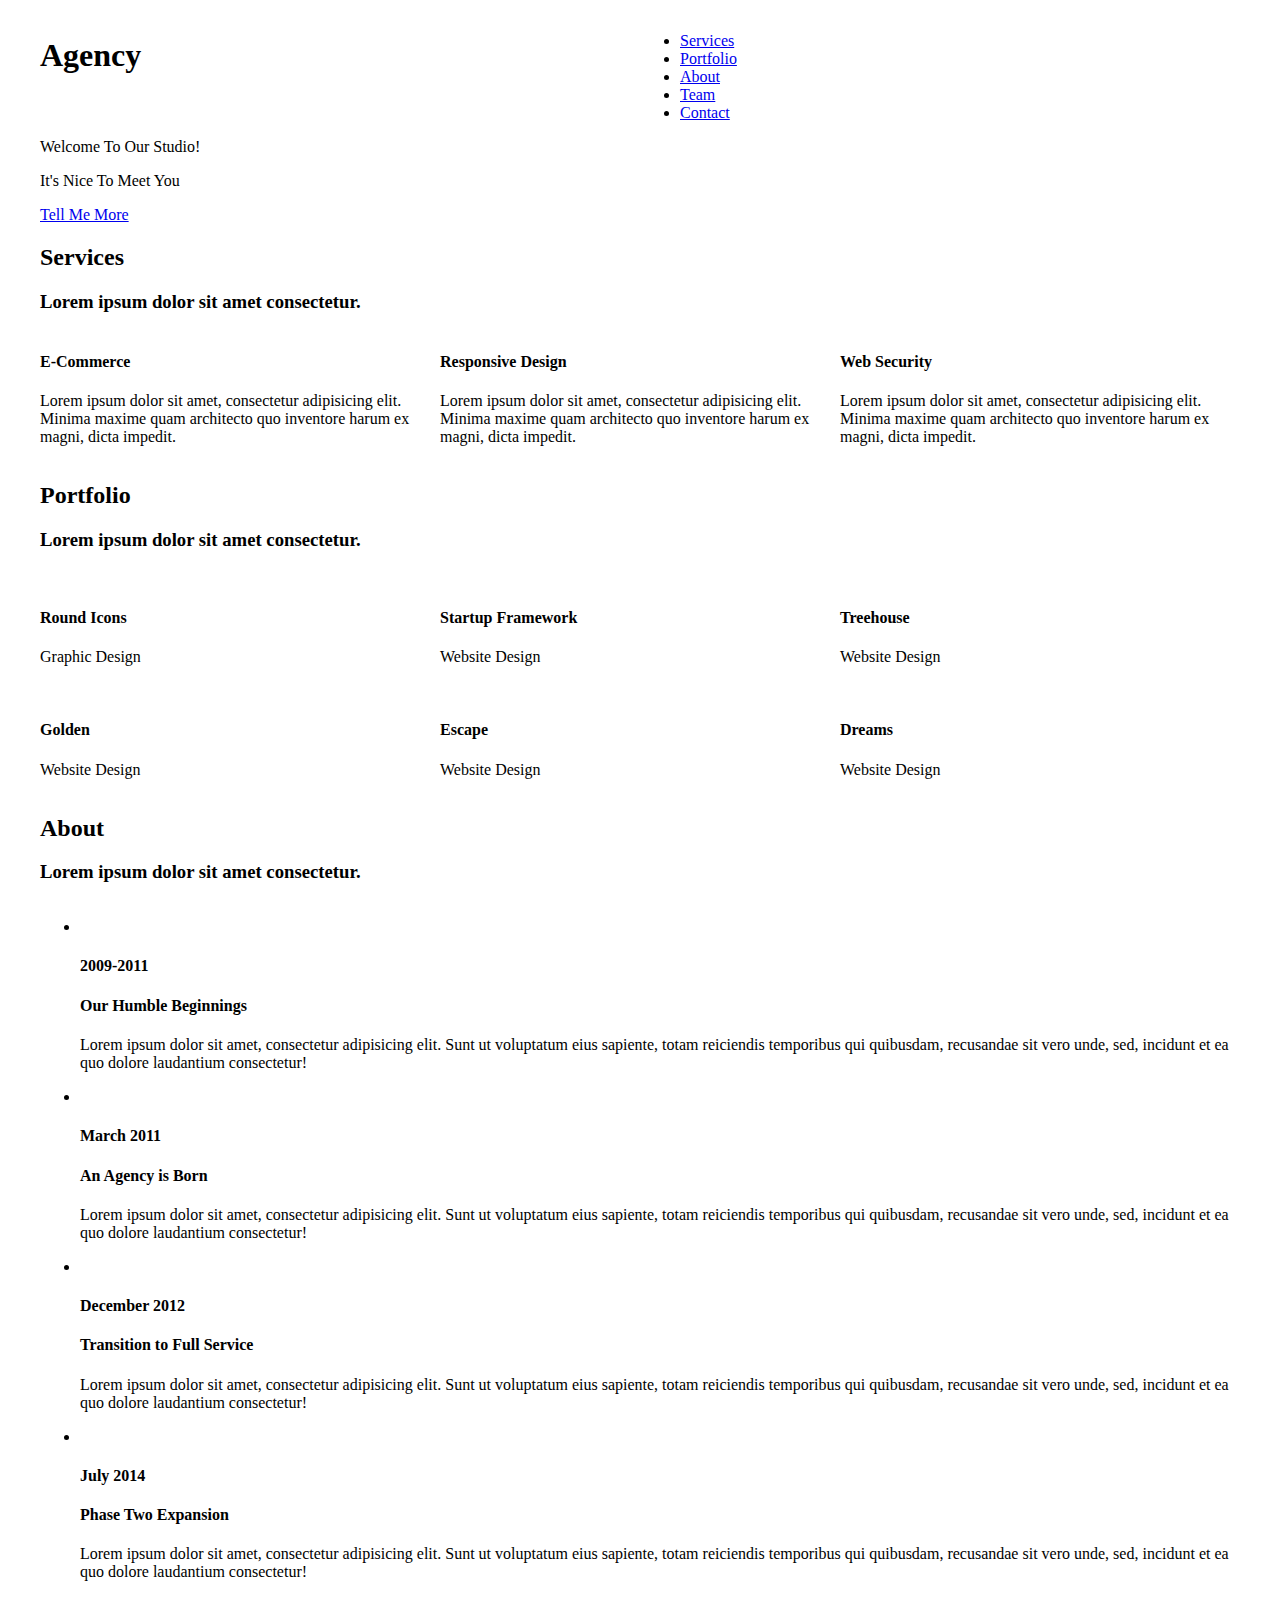
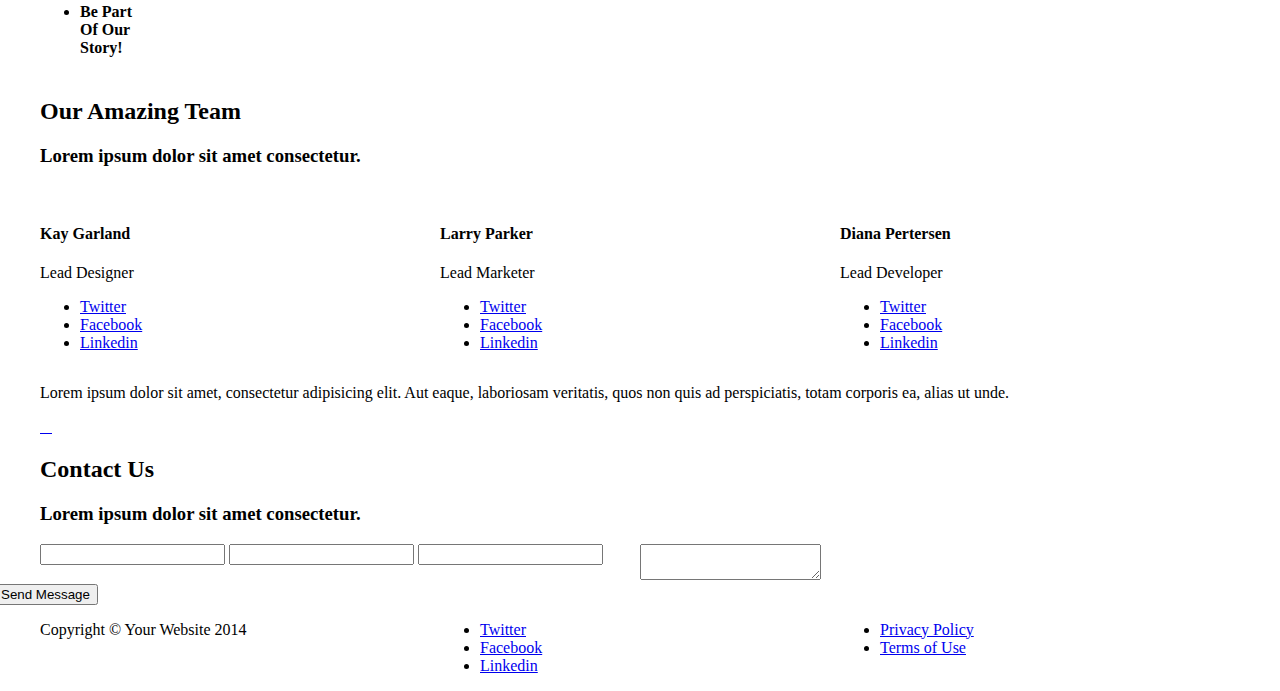
==== agency/index.html @ eae7dff6 "aff class row" ====
<!DOCTYPE html>
<html lang="en">

<head>
    <meta charset="UTF-8">
    <title>Document</title>
    <link href="style.css" rel="stylesheet" type="text/css">
</head>

<body id="page-top">
    <!-- Navigation -->
    <nav class="navbar">
       <div class="container">
           <div class="row">
               <div class="col-sm-6">
                     <h1>Agency</h1>
                </div>
                <div class="col-sm-6">
                    <ul>
                        <li>
                            <a href="#">Services</a>
                        </li>
                        <li>
                            <a href="#">Portfolio</a>
                        </li>
                        <li>
                            <a href="#">About</a>
                        </li>
                        <li>
                            <a href="#">Team</a>
                        </li>
                        <li>
                            <a href="#">Contact</a>
                        </li>
                    </ul>
                </div>
           </div>
       </div>
    </nav>

    <!-- Header -->
        <div class="container">
             <div class="row">
                 <div class="intro-text">
                     <header>
                        <p>Welcome To Our Studio!</p>
                        <p>It's Nice To Meet You</p>
                        <a href="#">Tell Me More</a>
                    </header>
                    </div>
             </div>
        </div>
    <!-- Services Section -->
    <section id="services">
        <div class="container">
            <div class="row">
                <div class="col-sm-12">
              
                   <h2>Services</h2>
                    <h3>Lorem ipsum dolor sit amet consectetur.</h3>
               </div>
            </div>
                   
        <div class="row">
            <div class="col-sm-4">
                <h4>E-Commerce</h4>
                <p>Lorem ipsum dolor sit amet, consectetur adipisicing elit. Minima maxime quam architecto quo inventore harum ex magni, dicta impedit.</p>
            </div>

            <div class="col-sm-4">
                <h4>Responsive Design</h4>
                <p>Lorem ipsum dolor sit amet, consectetur adipisicing elit. Minima maxime quam architecto quo inventore harum ex magni, dicta impedit.</p>
            </div>

             <div class="col-sm-4">
                <h4>Web Security</h4>
                <p>Lorem ipsum dolor sit amet, consectetur adipisicing elit. Minima maxime quam architecto quo inventore harum ex magni, dicta impedit.</p>
            </div>
        </div>
        </div>
    </section>

    <!-- Portfolio Grid Section -->
    <section id="portfolio">
       <div class="container">
             <div class="row">
                <div class="col-sm-12">
                    <h2>Portfolio</h2>
                    <h3>Lorem ipsum dolor sit amet consectetur.</h3>
                </div>
            </div>
       <div class="row">
             <div class="col-sm-4">
                <a href="#">
                    <img src="img/portfolio/roundicons.png" alt="" class="img-responsive">
                </a>
                 <h4>Round Icons</h4>
                <p>Graphic Design</p>
             </div>
            <div class="col-sm-4">
                <a href="#">
                    <img src="img/portfolio/startup-framework.png" alt="" class="img-responsive">
                </a>
                    <h4>Startup Framework</h4>
                    <p>Website Design</p>
            </div> 
            <div class="col-sm-4">       
                    <a href="#">
                        <img src="img/portfolio/treehouse.png" alt="" class="img-responsive">
                    </a>
                    <h4>Treehouse</h4>
                    <p>Website Design</p>
            </div>
           </div>
            <div class="row">
                <div class="col-sm-4">
                    <a href="#">
                        <img src="img/portfolio/golden.png" alt="" class="img-responsive">
                    </a>
                    <h4>Golden</h4>
                    <p>Website Design</p>
                 </div>  
                <div class="col-sm-4">
                    <a href="#">
                        <img src="img/portfolio/escape.png" alt="" class="img-responsive">
                    </a>
                     <h4>Escape</h4>
                    <p>Website Design</p>
                </div>
                <div class="col-sm-4">    
                    <a href="#">
                        <img src="img/portfolio/dreams.png" alt="" class="img-responsive">
                    </a>
                    <h4>Dreams</h4>
                    <p>Website Design</p>
                </div>
            </div>
        </div>
        </div>
    </section>

    <!-- About Section -->
    <section id="about">
        <div class="container">
           <div class="row">
                 <div class="col-sm-12">
                   <h2>About</h2>
                    <h3>Lorem ipsum dolor sit amet consectetur.</h3>
                </div>
            </div>
                   <div class="row">
                       <div class="col-sm-12">
                                        <ul>
                        <li>
                            <img src="img/about/1.jpg" alt="" class="img-responsive">
                            <h4>2009-2011</h4>
                            <h4>Our Humble Beginnings</h4>
                            <p>Lorem ipsum dolor sit amet, consectetur adipisicing elit. Sunt ut voluptatum eius sapiente, totam reiciendis temporibus qui quibusdam, recusandae sit vero unde, sed, incidunt et ea quo dolore laudantium consectetur!</p>
                        </li>
                        <li>
                            <img src="img/about/2.jpg" alt="" class="img-responsive">
                            <h4>March 2011</h4>
                            <h4>An Agency is Born</h4>
                            <p>Lorem ipsum dolor sit amet, consectetur adipisicing elit. Sunt ut voluptatum eius sapiente, totam reiciendis temporibus qui quibusdam, recusandae sit vero unde, sed, incidunt et ea quo dolore laudantium consectetur!</p>
                        </li>
                        <li>
                            <img src="img/about/3.jpg" alt="" class="img-responsive">
                            <h4>December 2012</h4>
                            <h4>Transition to Full Service</h4>
                            <p>Lorem ipsum dolor sit amet, consectetur adipisicing elit. Sunt ut voluptatum eius sapiente, totam reiciendis temporibus qui quibusdam, recusandae sit vero unde, sed, incidunt et ea quo dolore laudantium consectetur!</p>
                        </li>
                        <li>
                            <img src="img/about/4.jpg" alt="" class="img-responsive">
                            <h4>July 2014</h4>
                            <h4>Phase Two Expansion</h4>
                            <p>Lorem ipsum dolor sit amet, consectetur adipisicing elit. Sunt ut voluptatum eius sapiente, totam reiciendis temporibus qui quibusdam, recusandae sit vero unde, sed, incidunt et ea quo dolore laudantium consectetur!</p>
                        </li>
                        <li>
                            <h4>Be Part
                            <br>Of Our
                            <br>Story!</h4>
                        </li>
                                       </ul>
                                   </div>
                   </div>
        </div>
    </section>

    <!-- Team Section -->
    <section id="team">
       <div class="container">
            <div class="row">
                  <div  class="col-sm-12">
                    <h2>Our Amazing Team</h2>
                    <h3>Lorem ipsum dolor sit amet consectetur.</h3>
                             </div>
             </div>
            <div class="row">
                <div class="col-sm-4">
                    <img src="img/team/1.jpg" alt="" class="img-responsive">
                    <h4>Kay Garland</h4>
                    <p>Lead Designer</p>
                    <ul>
                        <li>
                            <a href="#">Twitter</a>
                        </li>
                        <li>
                            <a href="#">Facebook</a>
                        </li>
                        <li>
                            <a href="#">Linkedin</a>
                        </li>
                    </ul>
                </div>
                
                       <div class="col-sm-4">     
                     <img src="img/team/2.jpg" alt="" class="img-responsive"> 
                    <h4>Larry Parker</h4>
                    <p>Lead Marketer</p>
                    <ul>
                        <li>
                            <a href="#">Twitter</a>
                        </li>
                        <li>
                            <a href="#">Facebook</a>
                        </li>
                        <li>
                            <a href="#">Linkedin</a>
                        </li>
                    </ul>
                </div>
                
                <div class="col-sm-4">
                    <img src="img/team/3.jpg" alt="" class="img-responsive">
                    <h4>Diana Pertersen</h4>
                    <p>Lead Developer</p>
                    <ul>
                        <li>
                            <a href="#">Twitter</a>
                        </li>
                        <li>
                            <a href="#">Facebook</a>
                        </li>
                        <li>
                            <a href="#">Linkedin</a>
                        </li>
                    </ul>
                </div>
            </div>
            
            <div class="row">
                <div class="col-sm-12">
                    <p>Lorem ipsum dolor sit amet, consectetur adipisicing elit. Aut eaque, laboriosam veritatis, quos non quis ad perspiciatis, totam corporis ea, alias ut unde.</p>
                </div>
            </div>
        </div>
    </section>

    <!-- Clients Aside -->
    
        <aside class="clients">
          <div class="container">
                <div class="row">
                   <div class="col-sm-12">
                    <a href="#">
                        <img src="img/logos/envato.jpg" alt="" class="img-responsive">
                    </a>
                           
                    <a href="#">
                        <img src="img/logos/designmodo.jpg" alt="" class="img-responsive">
                    </a>
                           
                    <a href="#">
                        <img src="img/logos/themeforest.jpg" alt="" class="img-responsive">
                    </a>
                           
                    <a href="#">
                        <img src="img/logos/creative-market.jpg" alt="" class="img-responsive">
                    </a>
                    </div>
               </div>
           </div>
        </aside>
    

    <section id="contact">
        <div class="container">
           <div class="form">
                 <div class="row">
                     <div class="col-sm-12">
                       <h2>Contact Us</h2>
                        <h3>Lorem ipsum dolor sit amet consectetur.</h3>
                        </div>
                </div>
                 </div>
                 <div class="row">
            <form>
                    
                        <div class="col-sm-6">
                            <input type="text">
                            <input type="email">
                            <input type="tel">
                        </div>
                  
            
                     <div class="col-sm-6">
                        <textarea></textarea>
                    </div>
                </div>
                </div>
            </form>
               </div>
                </div>
                   <div class="row">
                       <div class="col-sm-12">
                             <button type="submit">Send Message</button>
                        </div>
                   </div>
                
            </form>
        </div>
    </section>

    <footer>
       <div class="container">
        <div class="row">
                <div class="col-sm-4">
                    <p>Copyright &copy; Your Website 2014</p>
                </div>
                       <div class="col-sm-4">
                     <ul>
                        <li>
                            <a href="#">Twitter</a>
                        </li>
                        <li>
                            <a href="#">Facebook</a>
                        </li>
                        <li>
                            <a href="#">Linkedin</a>
                        </li>
                    </ul>
                </div>
                <div class="col-sm-4">
                    <ul>
                        <li><a href="#">Privacy Policy</a>
                        </li>
                        <li><a href="#">Terms of Use</a>
                        </li>
                    </ul>
                </div>
                        </div>
            </div>
    </footer>
</body>

</html>
---- agency/style.css ----
.container{
    width: 1170px;
    padding-right: 15px;
    padding-left: 15px;
    margin-right: auto;
    margin-left: auto;
}
.row{
    margin-right: -15px;
    margin-left: -15px;
}
.row:before,
.row:after{
    display: table;
    content: :"";
}
.row:after{
    clear:both;
}
.col-sm-12{
    width: 100%;
}
.col-sm-8{
    width: 66.66666667%
}
.col-sm-6{
    width: 50%;
}
.col-sm-4{
    width: 33.3333333%;
}
.col-sm-3{
    width: 25%;
}
.col-sm-2{
    width: 16.66666667%;
}
.col-sm-2,
.col-sm-3,
.col-sm-4,
.col-sm-6,
.col-sm-8,
.col-sm-12{
    float: left;
    position: relative;
    min-height: 1px;
    /*
    padding-right: 15px;
    padding-left: 15px;
    */
}
    

.img-responsive{
    max-width: 100%;
    height: auto;
}
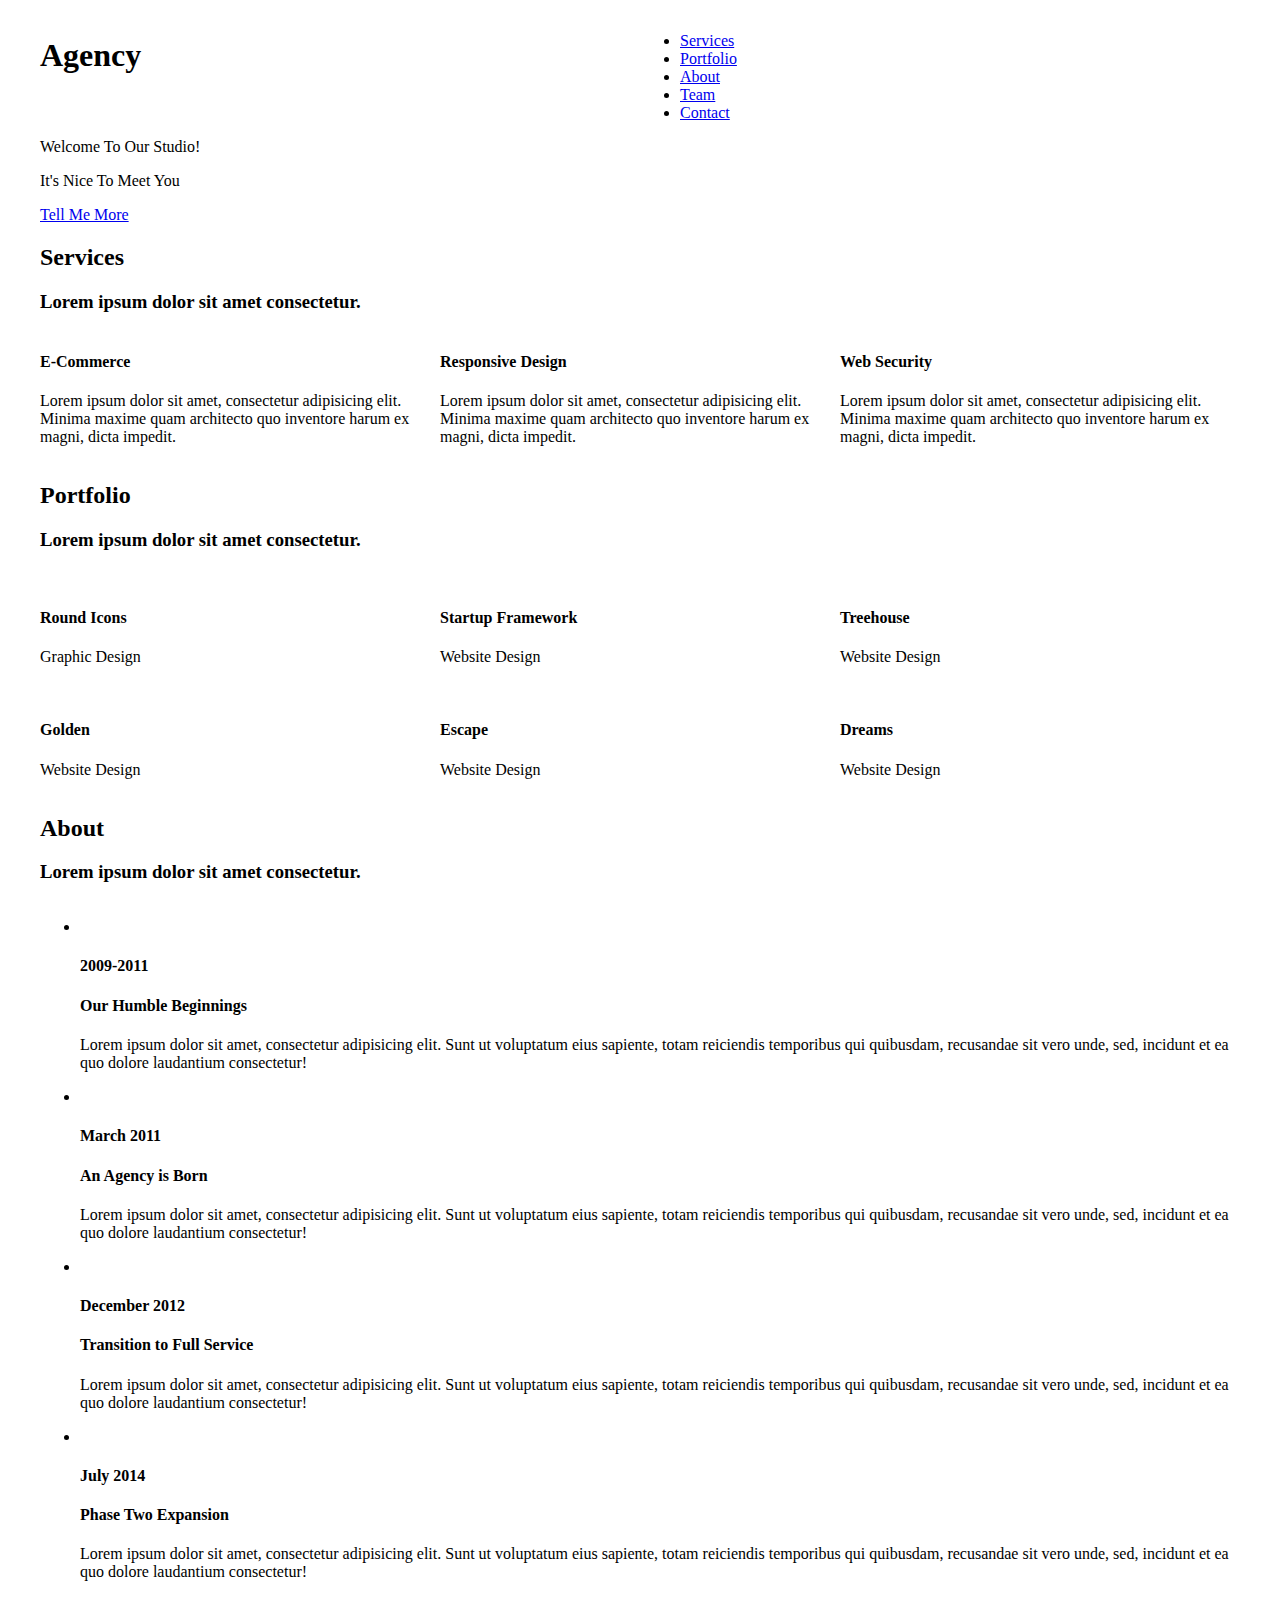
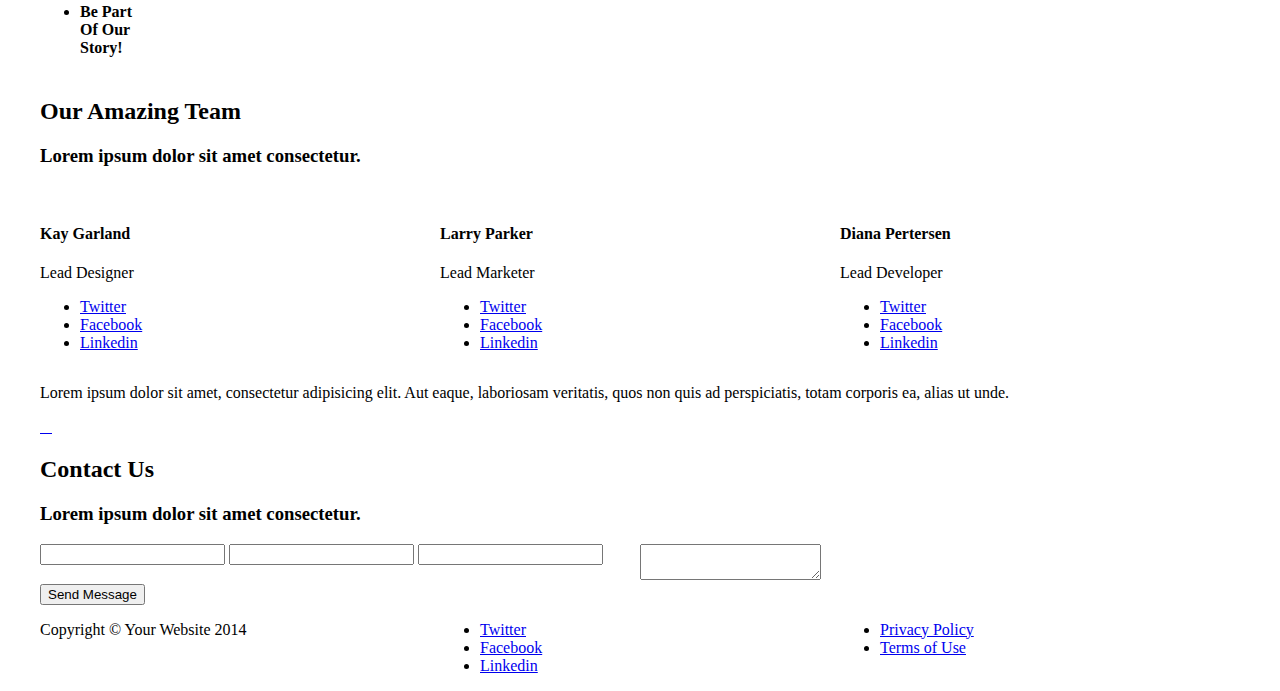
==== commit adfb30f4: "valildator 1 19/09" ====
--- a/agency/index.html
+++ b/agency/index.html
@@ -136,7 +136,6 @@
                 </div>
             </div>
         </div>
-        </div>
     </section>
 
     <!-- About Section -->
@@ -284,15 +283,14 @@
     
 
     <section id="contact">
-        <div class="container">
-           <div class="form">
+           <div class="container">
                  <div class="row">
                      <div class="col-sm-12">
                        <h2>Contact Us</h2>
                         <h3>Lorem ipsum dolor sit amet consectetur.</h3>
                         </div>
                 </div>
-                 </div>
+                 
                  <div class="row">
             <form>
                     
@@ -307,16 +305,11 @@
                         <textarea></textarea>
                     </div>
                 </div>
-                </div>
-            </form>
-               </div>
-                </div>
                    <div class="row">
                        <div class="col-sm-12">
                              <button type="submit">Send Message</button>
                         </div>
                    </div>
-                
             </form>
         </div>
     </section>
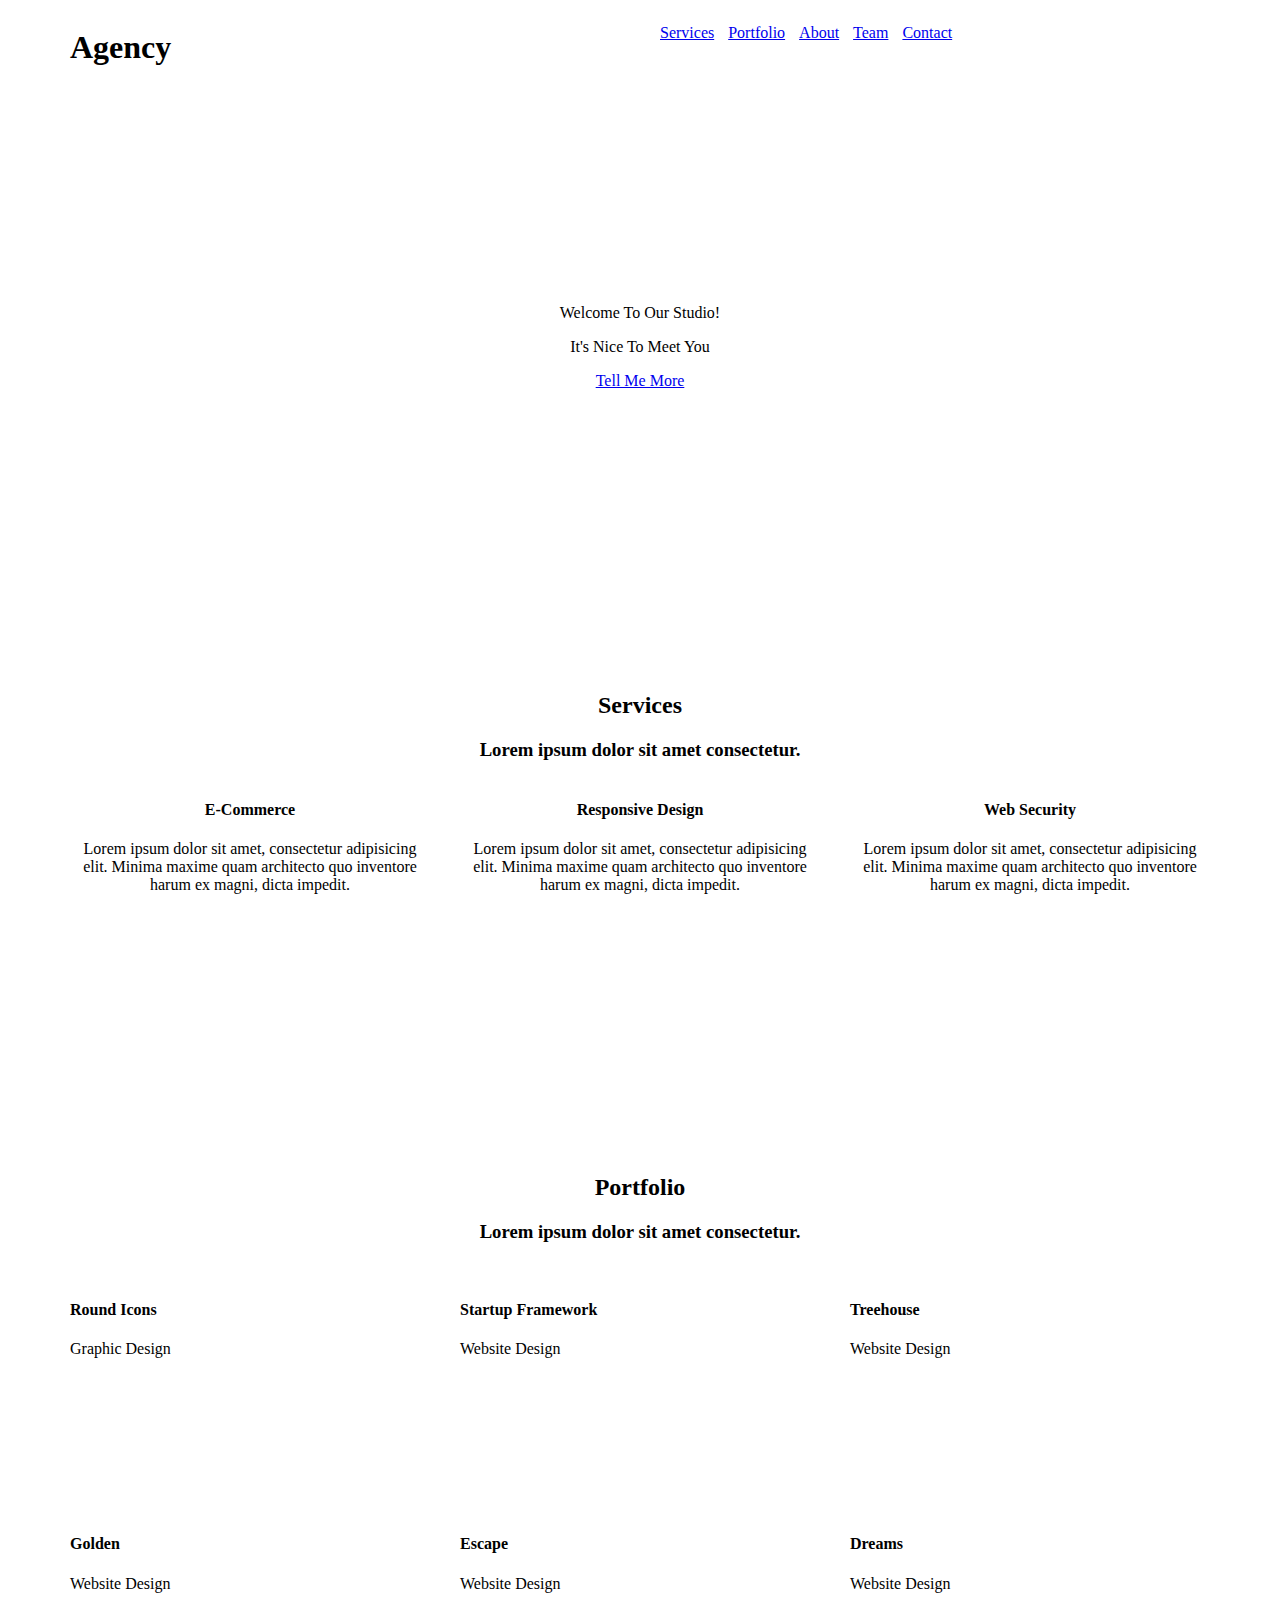
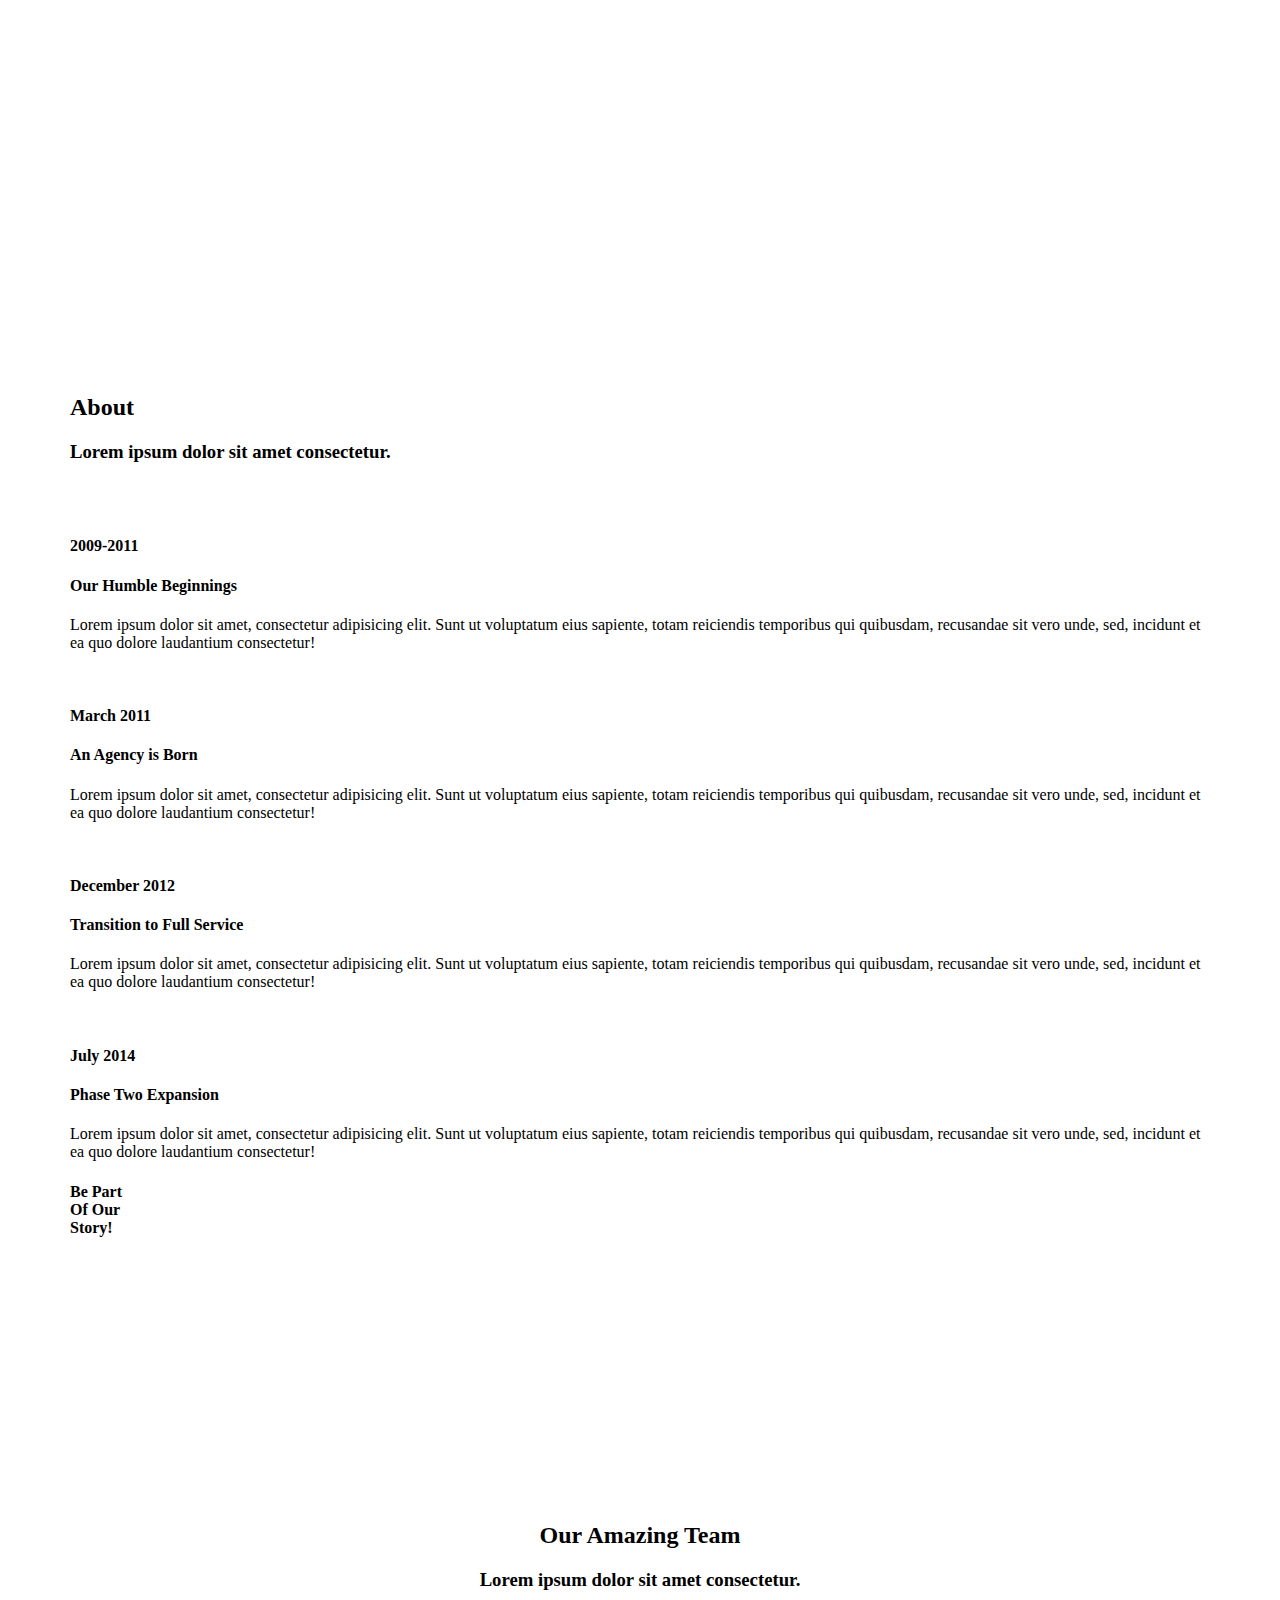
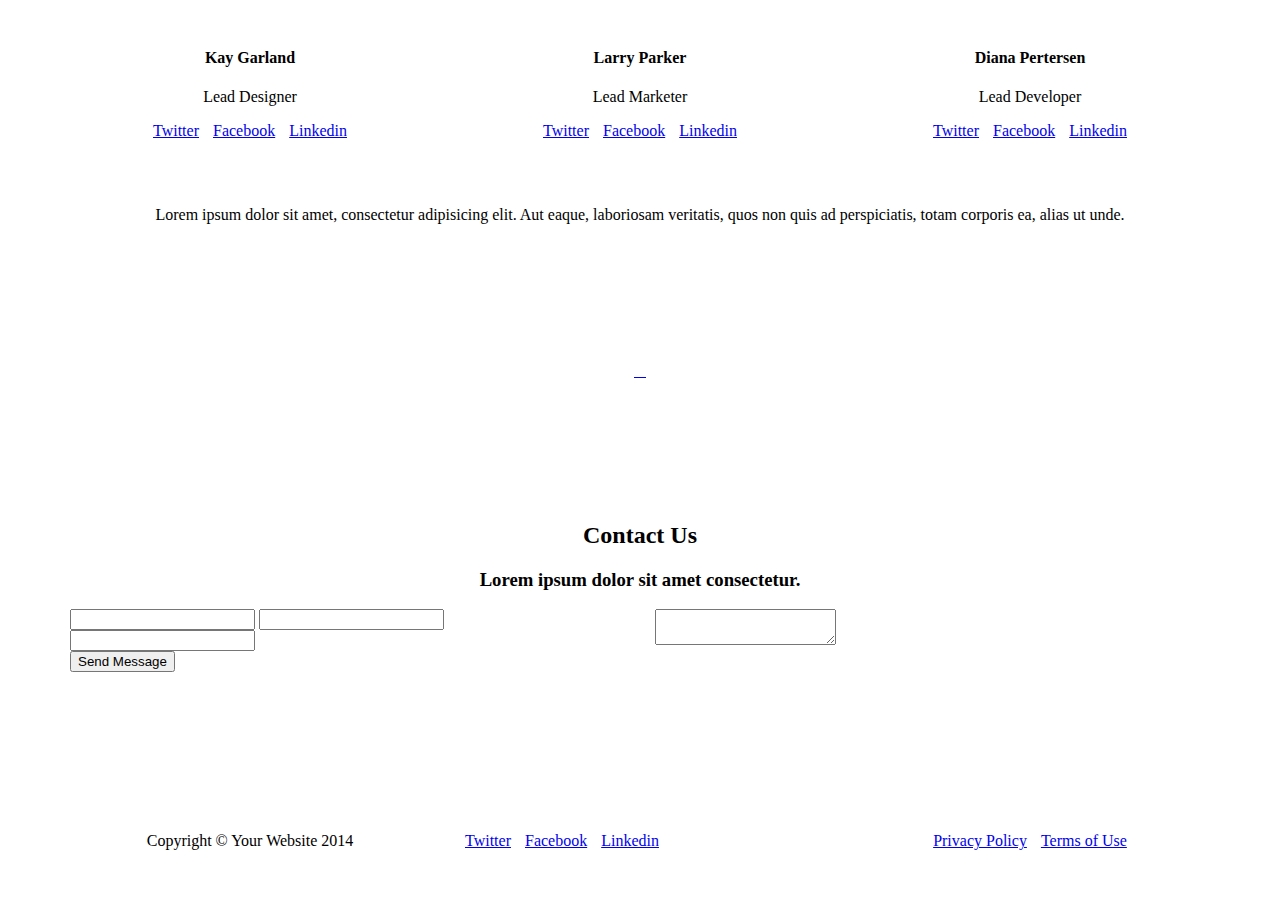
==== commit f334ae93: "add text center" ====
--- a/agency/index.html
+++ b/agency/index.html
@@ -16,7 +16,7 @@
                      <h1>Agency</h1>
                 </div>
                 <div class="col-sm-6">
-                    <ul>
+                    <ul class="list-inline">
                         <li>
                             <a href="#">Services</a>
                         </li>
@@ -41,7 +41,7 @@
     <!-- Header -->
         <div class="container">
              <div class="row">
-                 <div class="intro-text">
+                 <div class="intro-text text-center">
                      <header>
                         <p>Welcome To Our Studio!</p>
                         <p>It's Nice To Meet You</p>
@@ -54,7 +54,7 @@
     <section id="services">
         <div class="container">
             <div class="row">
-                <div class="col-sm-12">
+                <div class="col-sm-12 text-center">
               
                    <h2>Services</h2>
                     <h3>Lorem ipsum dolor sit amet consectetur.</h3>
@@ -62,17 +62,17 @@
             </div>
                    
         <div class="row">
-            <div class="col-sm-4">
+            <div class="col-sm-4 text-center">
                 <h4>E-Commerce</h4>
                 <p>Lorem ipsum dolor sit amet, consectetur adipisicing elit. Minima maxime quam architecto quo inventore harum ex magni, dicta impedit.</p>
             </div>
 
-            <div class="col-sm-4">
+            <div class="col-sm-4 text-center">
                 <h4>Responsive Design</h4>
                 <p>Lorem ipsum dolor sit amet, consectetur adipisicing elit. Minima maxime quam architecto quo inventore harum ex magni, dicta impedit.</p>
             </div>
 
-             <div class="col-sm-4">
+             <div class="col-sm-4 text-center">
                 <h4>Web Security</h4>
                 <p>Lorem ipsum dolor sit amet, consectetur adipisicing elit. Minima maxime quam architecto quo inventore harum ex magni, dicta impedit.</p>
             </div>
@@ -84,27 +84,27 @@
     <section id="portfolio">
        <div class="container">
              <div class="row">
-                <div class="col-sm-12">
+                <div class="col-sm-12 text-center">
                     <h2>Portfolio</h2>
                     <h3>Lorem ipsum dolor sit amet consectetur.</h3>
                 </div>
             </div>
        <div class="row">
-             <div class="col-sm-4">
+             <div class="col-sm-4 portfolio-item">
                 <a href="#">
                     <img src="img/portfolio/roundicons.png" alt="" class="img-responsive">
                 </a>
                  <h4>Round Icons</h4>
                 <p>Graphic Design</p>
              </div>
-            <div class="col-sm-4">
+            <div class="col-sm-4 portfolio-item">
                 <a href="#">
                     <img src="img/portfolio/startup-framework.png" alt="" class="img-responsive">
                 </a>
                     <h4>Startup Framework</h4>
                     <p>Website Design</p>
             </div> 
-            <div class="col-sm-4">       
+            <div class="col-sm-4 portfolio-item">       
                     <a href="#">
                         <img src="img/portfolio/treehouse.png" alt="" class="img-responsive">
                     </a>
@@ -113,21 +113,21 @@
             </div>
            </div>
             <div class="row">
-                <div class="col-sm-4">
+                <div class="col-sm-4 portfolio-item">
                     <a href="#">
                         <img src="img/portfolio/golden.png" alt="" class="img-responsive">
                     </a>
                     <h4>Golden</h4>
                     <p>Website Design</p>
                  </div>  
-                <div class="col-sm-4">
+                <div class="col-sm-4 portfolio-item">
                     <a href="#">
                         <img src="img/portfolio/escape.png" alt="" class="img-responsive">
                     </a>
                      <h4>Escape</h4>
                     <p>Website Design</p>
                 </div>
-                <div class="col-sm-4">    
+                <div class="col-sm-4 portfolio-item">    
                     <a href="#">
                         <img src="img/portfolio/dreams.png" alt="" class="img-responsive">
                     </a>
@@ -149,7 +149,7 @@
             </div>
                    <div class="row">
                        <div class="col-sm-12">
-                                        <ul>
+                        <ul class="timeline">
                         <li>
                             <img src="img/about/1.jpg" alt="" class="img-responsive">
                             <h4>2009-2011</h4>
@@ -189,66 +189,72 @@
     <section id="team">
        <div class="container">
             <div class="row">
-                  <div  class="col-sm-12">
+                  <div  class="col-sm-12 text-center">
                     <h2>Our Amazing Team</h2>
                     <h3>Lorem ipsum dolor sit amet consectetur.</h3>
                              </div>
              </div>
             <div class="row">
                 <div class="col-sm-4">
-                    <img src="img/team/1.jpg" alt="" class="img-responsive">
-                    <h4>Kay Garland</h4>
-                    <p>Lead Designer</p>
-                    <ul>
-                        <li>
-                            <a href="#">Twitter</a>
-                        </li>
-                        <li>
-                            <a href="#">Facebook</a>
-                        </li>
-                        <li>
-                            <a href="#">Linkedin</a>
-                        </li>
-                    </ul>
+                    <div class="team-member text-center">
+                        <img src="img/team/1.jpg" alt="" class="img-responsive">
+                        <h4>Kay Garland</h4>
+                        <p>Lead Designer</p>
+                        <ul class="list-inline">
+                            <li>
+                                <a href="#">Twitter</a>
+                            </li>
+                            <li>
+                                <a href="#">Facebook</a>
+                            </li>
+                            <li>
+                                <a href="#">Linkedin</a>
+                            </li>
+                        </ul>
+                    </div>
                 </div>
                 
                        <div class="col-sm-4">     
-                     <img src="img/team/2.jpg" alt="" class="img-responsive"> 
-                    <h4>Larry Parker</h4>
-                    <p>Lead Marketer</p>
-                    <ul>
-                        <li>
-                            <a href="#">Twitter</a>
-                        </li>
-                        <li>
-                            <a href="#">Facebook</a>
-                        </li>
-                        <li>
-                            <a href="#">Linkedin</a>
-                        </li>
-                    </ul>
+                     <div class="team-member text-center">
+                         <img src="img/team/2.jpg" alt="" class="img-responsive"> 
+                                             <h4>Larry Parker</h4>
+                                             <p>Lead Marketer</p>
+                                             <ul class="list-inline">
+                            <li>
+                                <a href="#">Twitter</a>
+                            </li>
+                            <li>
+                                <a href="#">Facebook</a>
+                            </li>
+                            <li>
+                                <a href="#">Linkedin</a>
+                            </li>
+                                             </ul>
+                     </div>
                 </div>
                 
                 <div class="col-sm-4">
-                    <img src="img/team/3.jpg" alt="" class="img-responsive">
-                    <h4>Diana Pertersen</h4>
-                    <p>Lead Developer</p>
-                    <ul>
-                        <li>
-                            <a href="#">Twitter</a>
-                        </li>
-                        <li>
-                            <a href="#">Facebook</a>
-                        </li>
-                        <li>
-                            <a href="#">Linkedin</a>
-                        </li>
-                    </ul>
+                    <div class="team-member text-center">
+                        <img src="img/team/3.jpg" alt="" class="img-responsive">
+                        <h4>Diana Pertersen</h4>
+                        <p>Lead Developer</p>
+                        <ul class="list-inline">
+                            <li>
+                                <a href="#">Twitter</a>
+                            </li>
+                            <li>
+                                <a href="#">Facebook</a>
+                            </li>
+                            <li>
+                                <a href="#">Linkedin</a>
+                            </li>
+                        </ul>
+                    </div>
                 </div>
             </div>
             
             <div class="row">
-                <div class="col-sm-12">
+                <div class="col-sm-12 text-center">
                     <p>Lorem ipsum dolor sit amet, consectetur adipisicing elit. Aut eaque, laboriosam veritatis, quos non quis ad perspiciatis, totam corporis ea, alias ut unde.</p>
                 </div>
             </div>
@@ -260,7 +266,7 @@
         <aside class="clients">
           <div class="container">
                 <div class="row">
-                   <div class="col-sm-12">
+                   <div class="col-sm-12 text-center">
                     <a href="#">
                         <img src="img/logos/envato.jpg" alt="" class="img-responsive">
                     </a>
@@ -281,19 +287,19 @@
            </div>
         </aside>
     
-
+<!--Contact section -->
     <section id="contact">
            <div class="container">
                  <div class="row">
-                     <div class="col-sm-12">
+                     <div class="col-sm-12 text-center">
                        <h2>Contact Us</h2>
                         <h3>Lorem ipsum dolor sit amet consectetur.</h3>
                         </div>
                 </div>
                  
-                 <div class="row">
+                 
             <form>
-                    
+                    <div class="row">
                         <div class="col-sm-6">
                             <input type="text">
                             <input type="email">
@@ -317,11 +323,11 @@
     <footer>
        <div class="container">
         <div class="row">
-                <div class="col-sm-4">
+                <div class="col-sm-4 text-center">
                     <p>Copyright &copy; Your Website 2014</p>
                 </div>
                        <div class="col-sm-4">
-                     <ul>
+                     <ul class="list-inline">
                         <li>
                             <a href="#">Twitter</a>
                         </li>
@@ -333,8 +339,8 @@
                         </li>
                     </ul>
                 </div>
-                <div class="col-sm-4">
-                    <ul>
+                <div class="col-sm-4 text-center">
+                    <ul class="list-inline">
                         <li><a href="#">Privacy Policy</a>
                         </li>
                         <li><a href="#">Terms of Use</a>
@@ -344,6 +350,7 @@
                         </div>
             </div>
     </footer>
+
 </body>
 
 </html>
--- a/agency/style.css
+++ b/agency/style.css
@@ -9,10 +9,9 @@
     margin-right: -15px;
     margin-left: -15px;
 }
-.row:before,
-.row:after{
+.row:before, .row:after{
     display: table;
-    content: :"";
+    content:" ";
 }
 .row:after{
     clear:both;
@@ -44,14 +43,50 @@
     float: left;
     position: relative;
     min-height: 1px;
-    /*
     padding-right: 15px;
     padding-left: 15px;
-    */
 }
-    
-
 .img-responsive{
     max-width: 100%;
     height: auto;
 }
+.text-center {
+    text-align: center;
+}
+.list-inline {
+    padding-left: 0;
+    list-style: none;
+}
+.list-inline > li{
+    display: inline-block;
+    padding-right: 5px;
+    padding-left: 5px;
+}
+*, *:before, *:after{
+    box-sizing: border-box;
+}
+.intro-text{
+    padding-top: 200px;
+    padding-bottom: 160px;
+}
+section{
+    padding-top: 122px;
+    padding-bottom: 122px;
+}
+.portfolio-item {
+    padding-bottom: 50px;
+    padding-bottom: 122px;
+}
+.timeline{
+    list-style: none;
+    padding: 0;
+}
+.team-member{
+    margin-bottom: 50px;
+}
+footer{
+    padding-top: 22px;
+    padding-bottom: 30px;
+}
+    
+
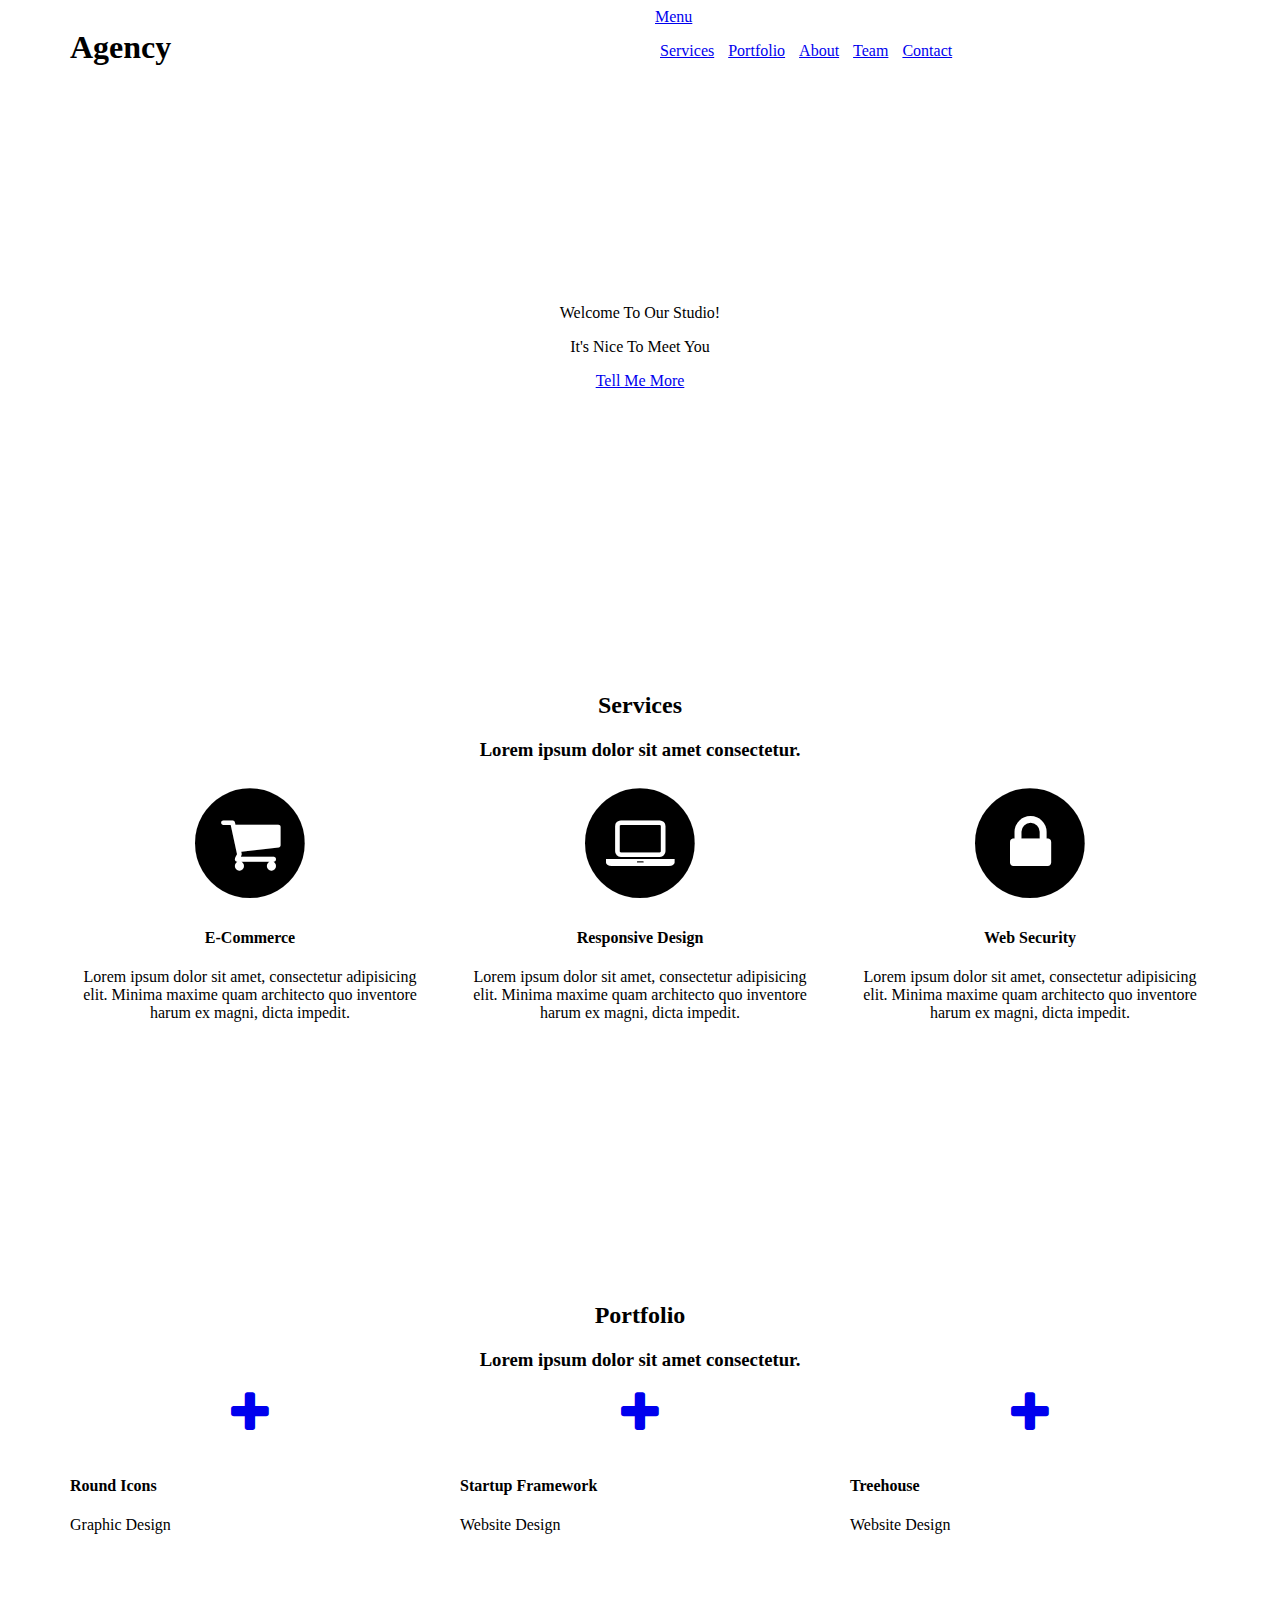
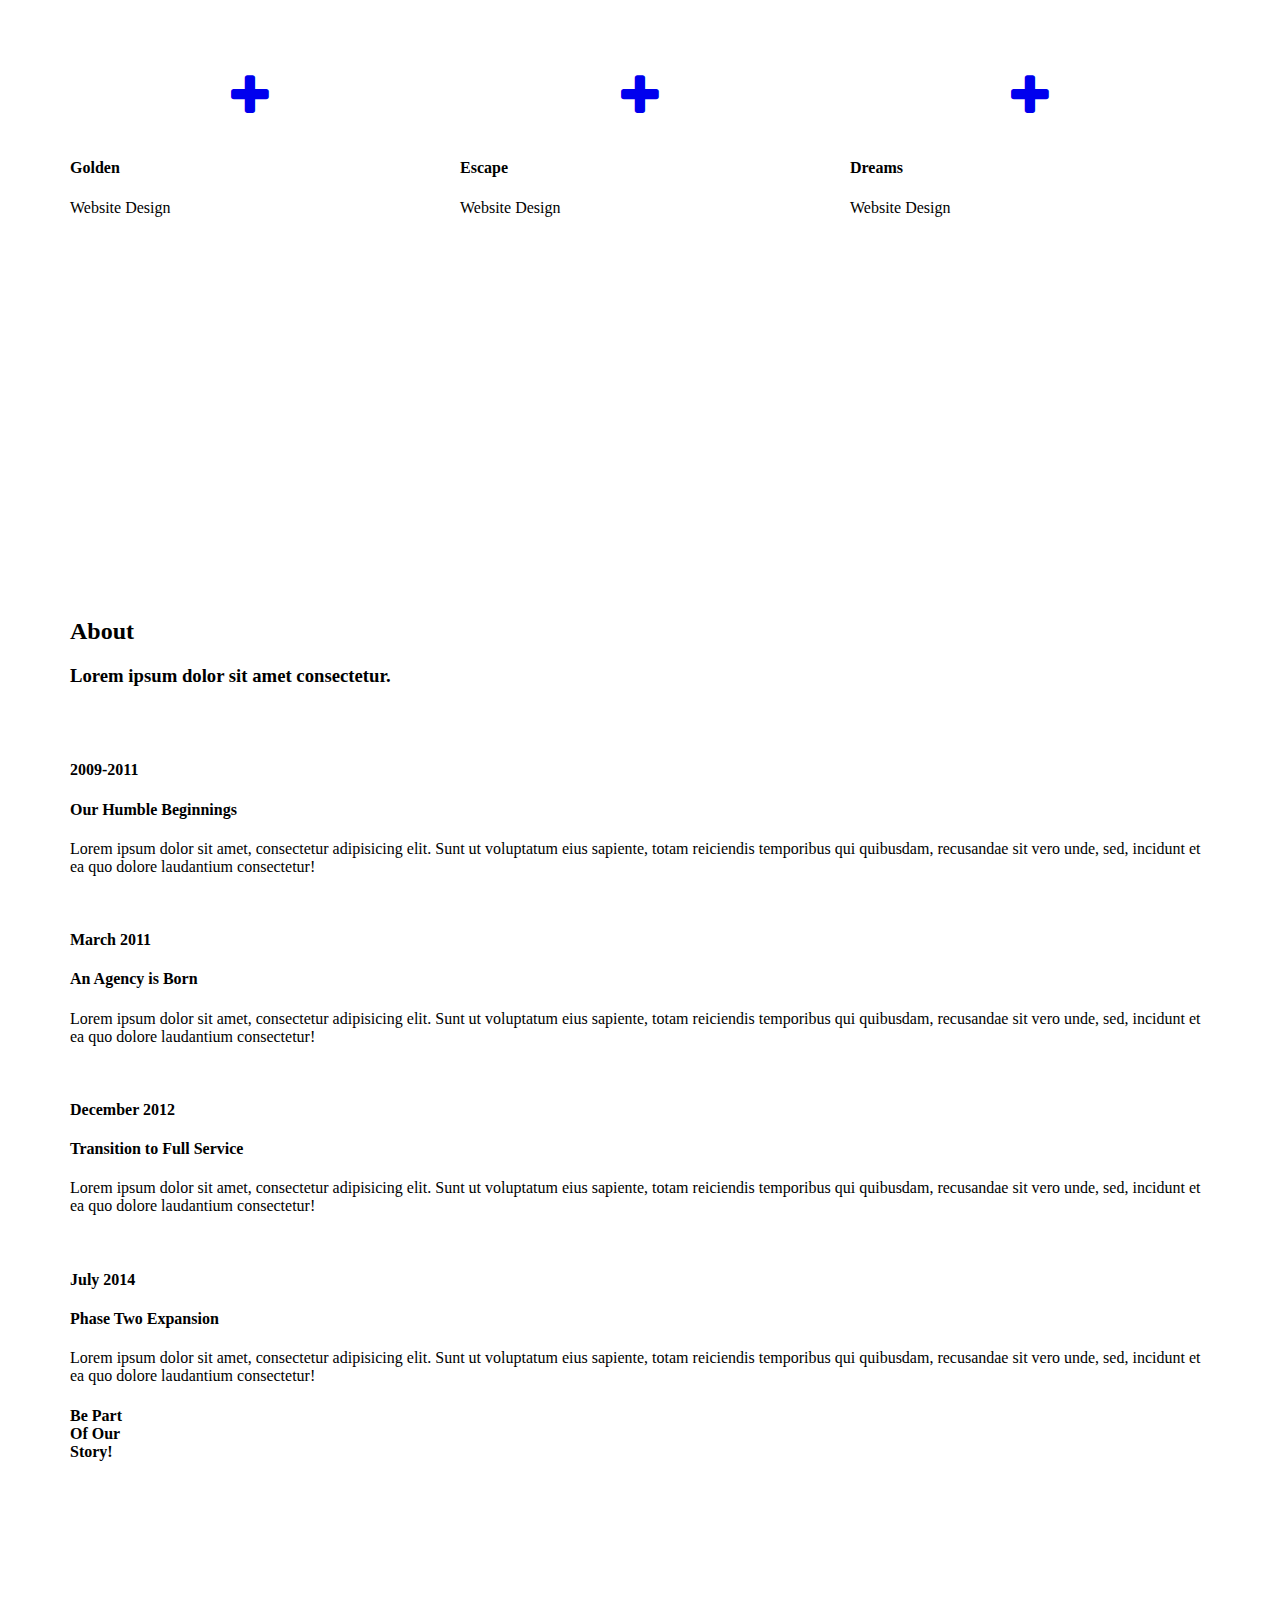
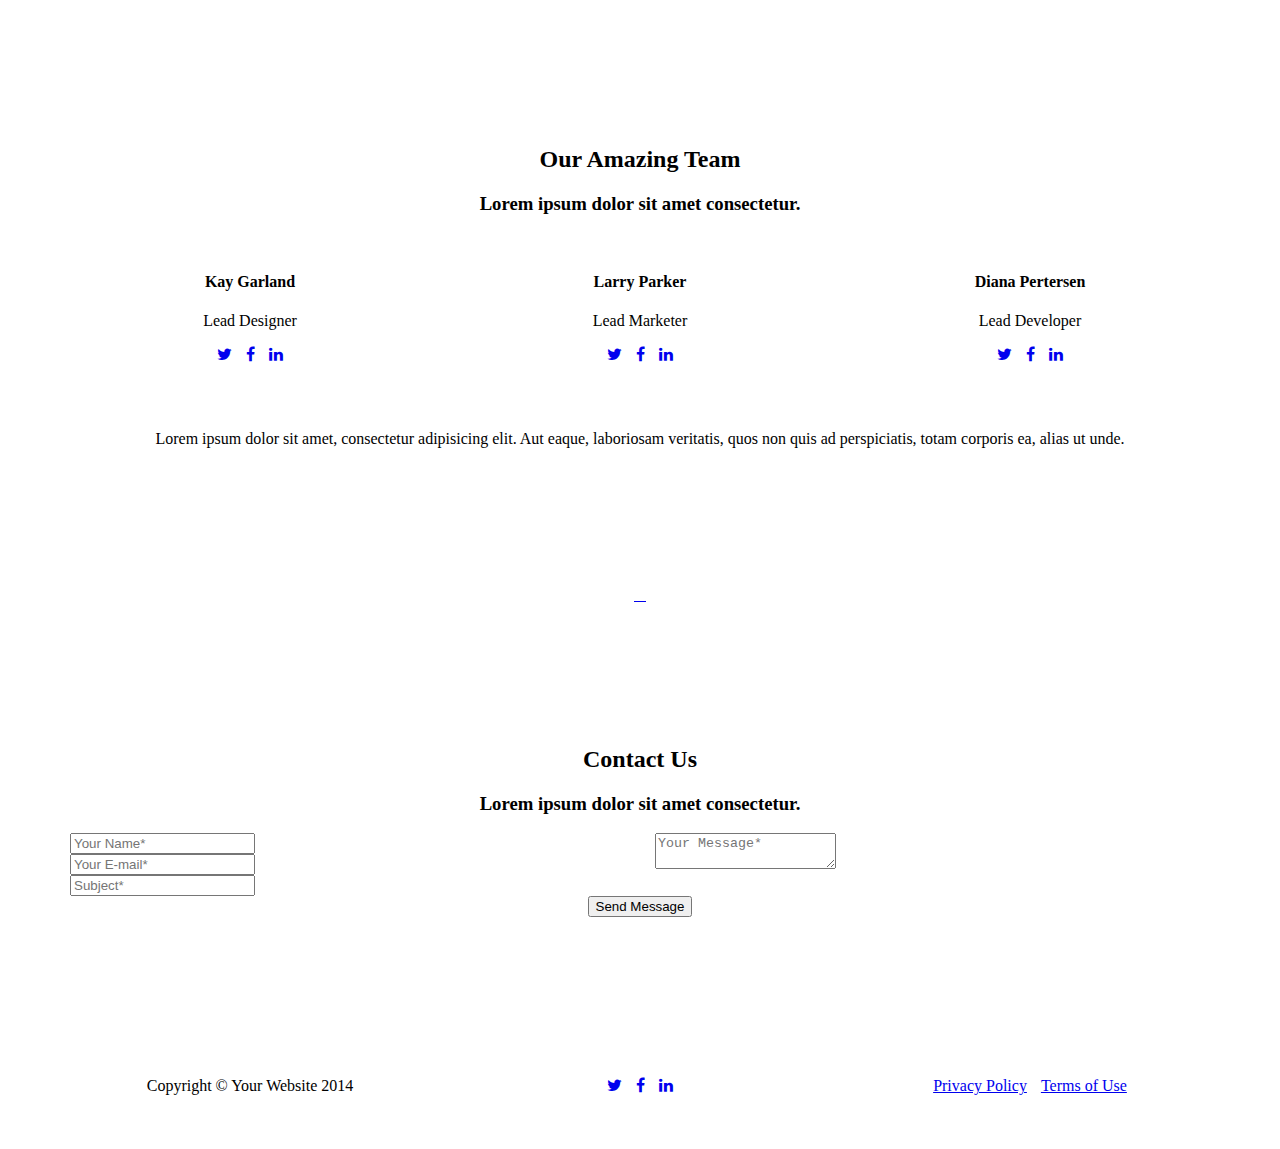
==== commit 06c7be68: "update link for js script" ====
--- a/agency/index.html
+++ b/agency/index.html
@@ -3,20 +3,29 @@
 
 <head>
     <meta charset="UTF-8">
+    <meta name="viewport" content="width=device-width, initial-scale=1.0">
     <title>Document</title>
     <link href="style.css" rel="stylesheet" type="text/css">
+    <script src="//code.jquery.com/jquery-1.11.0.min.js"></script>
+    <script type="text/javascript" src="toggle-navigation.js"></script>
+    <link href='https://fonts.googleapis.com/css?family=Roboto+Slab' rel='stylesheet' type='text/css'>
+    <link href='https://fonts.googleapis.com/css?family=Montserrat:400,700' rel='stylesheet' type='text/css'>
+    <link href='https://fonts.googleapis.com/css?family=Kaushan+Script' rel='stylesheet' type='text/css'>
+    <link href='https://fonts.googleapis.com/css?family=Droid+Serif:400,400italic,700,700italic' rel='stylesheet' type='text/css'>
+    <link rel="stylesheet" href="https://maxcdn.bootstrapcdn.com/font-awesome/4.4.0/css/font-awesome.min.css">
 </head>
 
 <body id="page-top">
     <!-- Navigation -->
-    <nav class="navbar">
-       <div class="container">
-           <div class="row">
-               <div class="col-sm-6">
-                     <h1>Agency</h1>
-                </div>
+    <nav class="navbar navbar-fixed-top">
+        <div class="container">
+            <div class="row">
                 <div class="col-sm-6">
-                    <ul class="list-inline">
+                    <h1 class="logo">Agency</h1>
+                </div>
+                <div class="col-sm-6">
+                  <a href="#menu" class="menu-link">Menu</a>                   
+                    <ul id="menu" class="list-inline">
                         <li>
                             <a href="#">Services</a>
                         </li>
@@ -34,105 +43,150 @@
                         </li>
                     </ul>
                 </div>
-           </div>
-       </div>
+            </div>
+        </div>
     </nav>
 
     <!-- Header -->
-        <div class="container">
-             <div class="row">
-                 <div class="intro-text text-center">
-                     <header>
-                        <p>Welcome To Our Studio!</p>
-                        <p>It's Nice To Meet You</p>
-                        <a href="#">Tell Me More</a>
-                    </header>
-                    </div>
-             </div>
-        </div>
+
+    <header>
+        <div class="container">
+            <div class="row">
+                <div class="intro-text text-center">
+                    <p class="intro-lead-in">Welcome To Our Studio!</p>
+                    <p class="intro-heading">It's Nice To Meet You</p>
+                    <a href="#" class="btn">Tell Me More</a>
+                </div>
+            </div>
+        </div>
+    </header>
+
     <!-- Services Section -->
     <section id="services">
         <div class="container">
             <div class="row">
                 <div class="col-sm-12 text-center">
-              
-                   <h2>Services</h2>
-                    <h3>Lorem ipsum dolor sit amet consectetur.</h3>
-               </div>
-            </div>
-                   
-        <div class="row">
-            <div class="col-sm-4 text-center">
-                <h4>E-Commerce</h4>
-                <p>Lorem ipsum dolor sit amet, consectetur adipisicing elit. Minima maxime quam architecto quo inventore harum ex magni, dicta impedit.</p>
-            </div>
-
-            <div class="col-sm-4 text-center">
-                <h4>Responsive Design</h4>
-                <p>Lorem ipsum dolor sit amet, consectetur adipisicing elit. Minima maxime quam architecto quo inventore harum ex magni, dicta impedit.</p>
-            </div>
-
-             <div class="col-sm-4 text-center">
-                <h4>Web Security</h4>
-                <p>Lorem ipsum dolor sit amet, consectetur adipisicing elit. Minima maxime quam architecto quo inventore harum ex magni, dicta impedit.</p>
-            </div>
-        </div>
+
+                    <h2 class="section-heading">Services</h2>
+                    <h3 class="section-subheading">Lorem ipsum dolor sit amet consectetur.</h3>
+                </div>
+            </div>
+
+            <div class="row">
+                <div class="col-sm-4 text-center">
+                    <span class="fa-stack fa-4x">
+                        <i class="fa fa-circle fa-stack-2x text-primary"></i>
+                             <i class="fa fa-shopping-cart fa-stack-1x fa-inverse"></i>
+                      </span>
+
+                    <h4>E-Commerce</h4>
+                    <p>Lorem ipsum dolor sit amet, consectetur adipisicing elit. Minima maxime quam architecto quo inventore harum ex magni, dicta impedit.</p>
+                </div>
+
+                <div class="col-sm-4 text-center">
+                       <span class="fa-stack fa-4x">
+                        <i class="fa fa-circle fa-stack-2x text-primary"></i>
+                             <i class="fa fa-laptop fa-stack-1x fa-inverse"></i>
+                      </span>
+                    <h4>Responsive Design</h4>
+                    <p>Lorem ipsum dolor sit amet, consectetur adipisicing elit. Minima maxime quam architecto quo inventore harum ex magni, dicta impedit.</p>
+                </div>
+
+                <div class="col-sm-4 text-center">
+                       <span class="fa-stack fa-4x">
+                        <i class="fa fa-circle fa-stack-2x text-primary"></i>
+                             <i class="fa fa-lock fa-stack-1x fa-inverse"></i>
+                      </span>
+                    <h4>Web Security</h4>
+                    <p>Lorem ipsum dolor sit amet, consectetur adipisicing elit. Minima maxime quam architecto quo inventore harum ex magni, dicta impedit.</p>
+                </div>
+            </div>
         </div>
     </section>
 
     <!-- Portfolio Grid Section -->
     <section id="portfolio">
-       <div class="container">
-             <div class="row">
-                <div class="col-sm-12 text-center">
-                    <h2>Portfolio</h2>
-                    <h3>Lorem ipsum dolor sit amet consectetur.</h3>
-                </div>
-            </div>
-       <div class="row">
-             <div class="col-sm-4 portfolio-item">
-                <a href="#">
-                    <img src="img/portfolio/roundicons.png" alt="" class="img-responsive">
-                </a>
-                 <h4>Round Icons</h4>
-                <p>Graphic Design</p>
-             </div>
-            <div class="col-sm-4 portfolio-item">
-                <a href="#">
-                    <img src="img/portfolio/startup-framework.png" alt="" class="img-responsive">
-                </a>
-                    <h4>Startup Framework</h4>
-                    <p>Website Design</p>
-            </div> 
-            <div class="col-sm-4 portfolio-item">       
-                    <a href="#">
+        <div class="container">
+            <div class="row">
+                <div class="col-sm-12 text-center">
+                    <h2 class="section-heading">Portfolio</h2>
+                    <h3 class="section-subheading">Lorem ipsum dolor sit amet consectetur.</h3>
+                </div>
+            </div>
+            <div class="row">
+                <div class="col-sm-4 portfolio-item">
+                    <a href="#" class="portfolio-link">
+                        <div class="portfolio-hover text-center">
+                        <i class="fa fa-plus fa-3x"></i>
+                        </div>
+                        <img src="img/portfolio/roundicons.png" alt="" class="img-responsive">
+                    </a>
+                    <div class="portfolio-caption">
+                        <h4>Round Icons</h4>
+                        <p>Graphic Design</p>
+                    </div>
+                </div>
+                <div class="col-sm-4 portfolio-item">
+                    <a href="#" class="portfolio-link">
+                        <div class="portfolio-hover text-center">
+                        <i class="fa fa-plus fa-3x"></i>
+                        </div>
+                        <img src="img/portfolio/startup-framework.png" alt="" class="img-responsive">
+                    </a>
+                    <div class="portfolio-caption">
+                        <h4>Startup Framework</h4>
+                        <p>Website Design</p>
+                    </div>
+                </div>
+                <div class="col-sm-4 portfolio-item">
+                    <a href="#" class="portfolio-link">
+                        <div class="portfolio-hover text-center">
+                        <i class="fa fa-plus fa-3x"></i>
+                        </div>
                         <img src="img/portfolio/treehouse.png" alt="" class="img-responsive">
                     </a>
-                    <h4>Treehouse</h4>
-                    <p>Website Design</p>
-            </div>
-           </div>
-            <div class="row">
-                <div class="col-sm-4 portfolio-item">
-                    <a href="#">
+                    <div class="portfolio-caption">
+                        <h4>Treehouse</h4>
+                        <p>Website Design</p>
+                    </div>
+                </div>
+            </div>
+            <div class="row">
+                <div class="col-sm-4 portfolio-item">
+                    <a href="#" class="portfolio-link">
+                        <div class="portfolio-hover text-center">
+                        <i class="fa fa-plus fa-3x"></i>
+                        </div>
                         <img src="img/portfolio/golden.png" alt="" class="img-responsive">
                     </a>
-                    <h4>Golden</h4>
-                    <p>Website Design</p>
-                 </div>  
-                <div class="col-sm-4 portfolio-item">
-                    <a href="#">
+                    <div class="portfolio-caption">
+                        <h4>Golden</h4>
+                        <p>Website Design</p>
+                    </div>
+                </div>
+                <div class="col-sm-4 portfolio-item">
+                    <a href="#" class="portfolio-link">
+                        <div class="portfolio-hover text-center">
+                        <i class="fa fa-plus fa-3x"></i>
+                        </div>
                         <img src="img/portfolio/escape.png" alt="" class="img-responsive">
                     </a>
-                     <h4>Escape</h4>
-                    <p>Website Design</p>
-                </div>
-                <div class="col-sm-4 portfolio-item">    
-                    <a href="#">
+                    <div class="portfolio-caption">
+                        <h4>Escape</h4>
+                        <p>Website Design</p>
+                    </div>
+                </div>
+                <div class="col-sm-4 portfolio-item">
+                    <a href="#" class="portfolio-link">
+                        <div class="portfolio-hover text-center">
+                        <i class="fa fa-plus fa-3x"></i>
+                        </div>
                         <img src="img/portfolio/dreams.png" alt="" class="img-responsive">
                     </a>
-                    <h4>Dreams</h4>
-                    <p>Website Design</p>
+                    <div class="portfolio-caption">
+                        <h4>Dreams</h4>
+                        <p>Website Design</p>
+                    </div>
                 </div>
             </div>
         </div>
@@ -141,214 +195,241 @@
     <!-- About Section -->
     <section id="about">
         <div class="container">
-           <div class="row">
-                 <div class="col-sm-12">
-                   <h2>About</h2>
-                    <h3>Lorem ipsum dolor sit amet consectetur.</h3>
-                </div>
-            </div>
-                   <div class="row">
-                       <div class="col-sm-12">
-                        <ul class="timeline">
-                        <li>
-                            <img src="img/about/1.jpg" alt="" class="img-responsive">
-                            <h4>2009-2011</h4>
-                            <h4>Our Humble Beginnings</h4>
-                            <p>Lorem ipsum dolor sit amet, consectetur adipisicing elit. Sunt ut voluptatum eius sapiente, totam reiciendis temporibus qui quibusdam, recusandae sit vero unde, sed, incidunt et ea quo dolore laudantium consectetur!</p>
-                        </li>
-                        <li>
-                            <img src="img/about/2.jpg" alt="" class="img-responsive">
-                            <h4>March 2011</h4>
-                            <h4>An Agency is Born</h4>
-                            <p>Lorem ipsum dolor sit amet, consectetur adipisicing elit. Sunt ut voluptatum eius sapiente, totam reiciendis temporibus qui quibusdam, recusandae sit vero unde, sed, incidunt et ea quo dolore laudantium consectetur!</p>
-                        </li>
-                        <li>
-                            <img src="img/about/3.jpg" alt="" class="img-responsive">
-                            <h4>December 2012</h4>
-                            <h4>Transition to Full Service</h4>
-                            <p>Lorem ipsum dolor sit amet, consectetur adipisicing elit. Sunt ut voluptatum eius sapiente, totam reiciendis temporibus qui quibusdam, recusandae sit vero unde, sed, incidunt et ea quo dolore laudantium consectetur!</p>
-                        </li>
-                        <li>
-                            <img src="img/about/4.jpg" alt="" class="img-responsive">
-                            <h4>July 2014</h4>
-                            <h4>Phase Two Expansion</h4>
-                            <p>Lorem ipsum dolor sit amet, consectetur adipisicing elit. Sunt ut voluptatum eius sapiente, totam reiciendis temporibus qui quibusdam, recusandae sit vero unde, sed, incidunt et ea quo dolore laudantium consectetur!</p>
-                        </li>
-                        <li>
-                            <h4>Be Part
-                            <br>Of Our
-                            <br>Story!</h4>
-                        </li>
-                                       </ul>
-                                   </div>
-                   </div>
+            <div class="row">
+                <div class="col-sm-12">
+                    <h2 class="section-heading">About</h2>
+                    <h3 class="section-subheading">Lorem ipsum dolor sit amet consectetur.</h3>
+                </div>
+            </div>
+            <div class="row">
+                <div class="col-sm-12">
+                    <ul class="timeline">
+
+                        <li>
+                            <div class="timeline-image">
+                                <img src="img/about/1.jpg" alt="" class="img-circle img-responsive">
+                            </div>
+                            <div class="timeline-panel">
+                                <h4>2009-2011</h4>
+                                <h4 class="subheading">Our Humble Beginnings</h4>
+                                <p>Lorem ipsum dolor sit amet, consectetur adipisicing elit. Sunt ut voluptatum eius sapiente, totam reiciendis temporibus qui quibusdam, recusandae sit vero unde, sed, incidunt et ea quo dolore laudantium consectetur!</p>
+                            </div>
+                        </li>
+                        <li class="timeline-inverted">
+                            <div class="timeline-image">
+                                <img src="img/about/2.jpg" alt="" class="img-circle img-responsive">
+                            </div>
+                            <div class="timeline-panel">
+                                <h4>March 2011</h4>
+                                <h4 class="subheading">An Agency is Born</h4>
+                                <p>Lorem ipsum dolor sit amet, consectetur adipisicing elit. Sunt ut voluptatum eius sapiente, totam reiciendis temporibus qui quibusdam, recusandae sit vero unde, sed, incidunt et ea quo dolore laudantium consectetur!</p>
+                            </div>
+                        </li>
+                        <li>
+                            <div class="timeline-image">
+                                <img src="img/about/3.jpg" alt="" class="img-circle img-responsive">
+                            </div>
+                            <div class="timeline-panel">
+                                <h4>December 2012</h4>
+                                <h4 class="subheading">Transition to Full Service</h4>
+                                <p>Lorem ipsum dolor sit amet, consectetur adipisicing elit. Sunt ut voluptatum eius sapiente, totam reiciendis temporibus qui quibusdam, recusandae sit vero unde, sed, incidunt et ea quo dolore laudantium consectetur!</p>
+                            </div>
+                        </li>
+                        <li class="timeline-inverted">
+                            <div class="timeline-image">
+                                <img src="img/about/4.jpg" alt="" class="img-circle img-responsive">
+                            </div>
+                            <div class="timeline-panel">
+                                <h4>July 2014</h4>
+                                <h4 class="subheading">Phase Two Expansion</h4>
+                                <p>Lorem ipsum dolor sit amet, consectetur adipisicing elit. Sunt ut voluptatum eius sapiente, totam reiciendis temporibus qui quibusdam, recusandae sit vero unde, sed, incidunt et ea quo dolore laudantium consectetur!</p>
+                            </div>
+                        </li>
+                        <li>
+                            <div class="timeline-image">
+                                <h4 class="subheading">Be Part
+                                <br>Of Our
+                                <br>Story!</h4>
+                            </div>
+                        </li>
+                    </ul>
+                </div>
+            </div>
         </div>
     </section>
 
     <!-- Team Section -->
     <section id="team">
-       <div class="container">
-            <div class="row">
-                  <div  class="col-sm-12 text-center">
-                    <h2>Our Amazing Team</h2>
-                    <h3>Lorem ipsum dolor sit amet consectetur.</h3>
-                             </div>
-             </div>
+        <div class="container">
+            <div class="row">
+                <div class="col-sm-12 text-center">
+                    <h2 class="section-heading">Our Amazing Team</h2>
+                    <h3 class="section-subheading">Lorem ipsum dolor sit amet consectetur.</h3>
+                </div>
+            </div>
             <div class="row">
                 <div class="col-sm-4">
                     <div class="team-member text-center">
                         <img src="img/team/1.jpg" alt="" class="img-responsive">
                         <h4>Kay Garland</h4>
                         <p>Lead Designer</p>
-                        <ul class="list-inline">
-                            <li>
-                                <a href="#">Twitter</a>
-                            </li>
-                            <li>
-                                <a href="#">Facebook</a>
-                            </li>
-                            <li>
-                                <a href="#">Linkedin</a>
+                        <ul class="list-inline social-buttons">
+                            <li>
+                                <a href="#"><i class="fa fa-twitter"></i></a>
+                            </li>
+                            <li>
+                                <a href="#"><i class="fa fa-facebook"></i></a>
+                            </li>
+                            <li>
+                                <a href="#"><i class="fa fa-linkedin"></i></a>
                             </li>
                         </ul>
                     </div>
                 </div>
-                
-                       <div class="col-sm-4">     
-                     <div class="team-member text-center">
-                         <img src="img/team/2.jpg" alt="" class="img-responsive"> 
-                                             <h4>Larry Parker</h4>
-                                             <p>Lead Marketer</p>
-                                             <ul class="list-inline">
-                            <li>
-                                <a href="#">Twitter</a>
-                            </li>
-                            <li>
-                                <a href="#">Facebook</a>
-                            </li>
-                            <li>
-                                <a href="#">Linkedin</a>
-                            </li>
-                                             </ul>
-                     </div>
-                </div>
-                
+
+                <div class="col-sm-4">
+                    <div class="team-member text-center">
+                        <img src="img/team/2.jpg" alt="" class="img-responsive">
+                        <h4>Larry Parker</h4>
+                        <p>Lead Marketer</p>
+                        <ul class="list-inline social-buttons">
+                            <li>
+                                <a href="#"><i class="fa fa-twitter"></i></a>
+                            </li>
+                            <li>
+                                <a href="#"><i class="fa fa-facebook"></i></a>
+                            </li>
+                            <li>
+                                <a href="#"><i class="fa fa-linkedin"></i></a>
+                            </li>
+                        </ul>
+                    </div>
+                </div>
+
                 <div class="col-sm-4">
                     <div class="team-member text-center">
                         <img src="img/team/3.jpg" alt="" class="img-responsive">
                         <h4>Diana Pertersen</h4>
                         <p>Lead Developer</p>
-                        <ul class="list-inline">
-                            <li>
-                                <a href="#">Twitter</a>
-                            </li>
-                            <li>
-                                <a href="#">Facebook</a>
-                            </li>
-                            <li>
-                                <a href="#">Linkedin</a>
+                        <ul class="list-inline social-buttons">
+                            <li>
+                                <a href="#"><i class="fa fa-twitter"></i></a>
+                            </li>
+                            <li>
+                                <a href="#"><i class="fa fa-facebook"></i></a>
+                            </li>
+                            <li>
+                                <a href="#"><i class="fa fa-linkedin"></i></a>
                             </li>
                         </ul>
                     </div>
                 </div>
             </div>
-            
-            <div class="row">
-                <div class="col-sm-12 text-center">
-                    <p>Lorem ipsum dolor sit amet, consectetur adipisicing elit. Aut eaque, laboriosam veritatis, quos non quis ad perspiciatis, totam corporis ea, alias ut unde.</p>
+
+            <div class="row">
+                <div class="col-sm-12 text-center">
+                    <p class="large">Lorem ipsum dolor sit amet, consectetur adipisicing elit. Aut eaque, laboriosam veritatis, quos non quis ad perspiciatis, totam corporis ea, alias ut unde.</p>
                 </div>
             </div>
         </div>
     </section>
 
     <!-- Clients Aside -->
-    
-        <aside class="clients">
-          <div class="container">
-                <div class="row">
-                   <div class="col-sm-12 text-center">
+
+    <aside class="clients">
+        <div class="container">
+            <div class="row">
+                <div class="col-sm-12 text-center">
                     <a href="#">
                         <img src="img/logos/envato.jpg" alt="" class="img-responsive">
                     </a>
-                           
+
                     <a href="#">
                         <img src="img/logos/designmodo.jpg" alt="" class="img-responsive">
                     </a>
-                           
+
                     <a href="#">
                         <img src="img/logos/themeforest.jpg" alt="" class="img-responsive">
                     </a>
-                           
+
                     <a href="#">
                         <img src="img/logos/creative-market.jpg" alt="" class="img-responsive">
                     </a>
-                    </div>
-               </div>
-           </div>
-        </aside>
-    
-<!--Contact section -->
+                </div>
+            </div>
+        </div>
+    </aside>
+
+    <!--Contact section -->
     <section id="contact">
-           <div class="container">
-                 <div class="row">
-                     <div class="col-sm-12 text-center">
-                       <h2>Contact Us</h2>
-                        <h3>Lorem ipsum dolor sit amet consectetur.</h3>
-                        </div>
-                </div>
-                 
-                 
+        <div class="container">
+            <div class="row">
+                <div class="col-sm-12 text-center">
+                    <h2 class="section-heading">Contact Us</h2>
+                    <h3 class="section-subheading">Lorem ipsum dolor sit amet consectetur.</h3>
+                </div>
+            </div>
+
+
             <form>
-                    <div class="row">
-                        <div class="col-sm-6">
-                            <input type="text">
-                            <input type="email">
-                            <input type="tel">
-                        </div>
-                  
-            
-                     <div class="col-sm-6">
-                        <textarea></textarea>
-                    </div>
-                </div>
-                   <div class="row">
-                       <div class="col-sm-12">
-                             <button type="submit">Send Message</button>
-                        </div>
-                   </div>
+                <div class="row">
+                    <div class="col-sm-6">
+                        <div class="form-group">
+                            <input type="text" class="form-control" placeholder="Your Name*" required="required">
+                        </div>
+                        <div class="form-group" >
+                            <input type="email" class="form-control" placeholder="Your E-mail*" required="required">
+                        </div>
+                       <div class="form-group">
+                             <input type="tel" class="form-control" placeholder="Subject*" required="required">
+                        </div>
+                    </div>
+
+
+                    <div class="col-sm-6">
+                        <div class="form-group">
+                            <textarea class="form-control" placeholder="Your Message*" required="required"></textarea>
+                        </div>
+                    </div>
+                </div>
+                <div class="row">
+                    <div class="col-sm-12 text-center">
+                        <button type="submit" class="btn">Send Message</button>
+                    </div>
+                </div>
             </form>
         </div>
     </section>
 
     <footer>
-       <div class="container">
-        <div class="row">
-                <div class="col-sm-4 text-center">
-                    <p>Copyright &copy; Your Website 2014</p>
-                </div>
-                       <div class="col-sm-4">
-                     <ul class="list-inline">
-                        <li>
-                            <a href="#">Twitter</a>
-                        </li>
-                        <li>
-                            <a href="#">Facebook</a>
-                        </li>
-                        <li>
-                            <a href="#">Linkedin</a>
+        <div class="container">
+            <div class="row">
+                <div class="col-sm-4 text-center">
+                    <p class="copyright">Copyright &copy; Your Website 2014</p>
+                </div>
+                <div class="col-sm-4 text-center">
+                    <ul class="list-inline social-buttons">
+                        <li>
+                            <a href="#"><i class="fa fa-twitter"></i></a>
+                        </li>
+                        <li>
+                            <a href="#"><i class="fa fa-facebook"></i></a>
+                        </li>
+                        <li>
+                            <a href="#"><i class="fa fa-linkedin"></i></a>
                         </li>
                     </ul>
                 </div>
                 <div class="col-sm-4 text-center">
-                    <ul class="list-inline">
+                    <ul class="list-inline quicklinks">
                         <li><a href="#">Privacy Policy</a>
                         </li>
                         <li><a href="#">Terms of Use</a>
                         </li>
                     </ul>
                 </div>
-                        </div>
-            </div>
+            </div>
+        </div>
     </footer>
 
 </body>
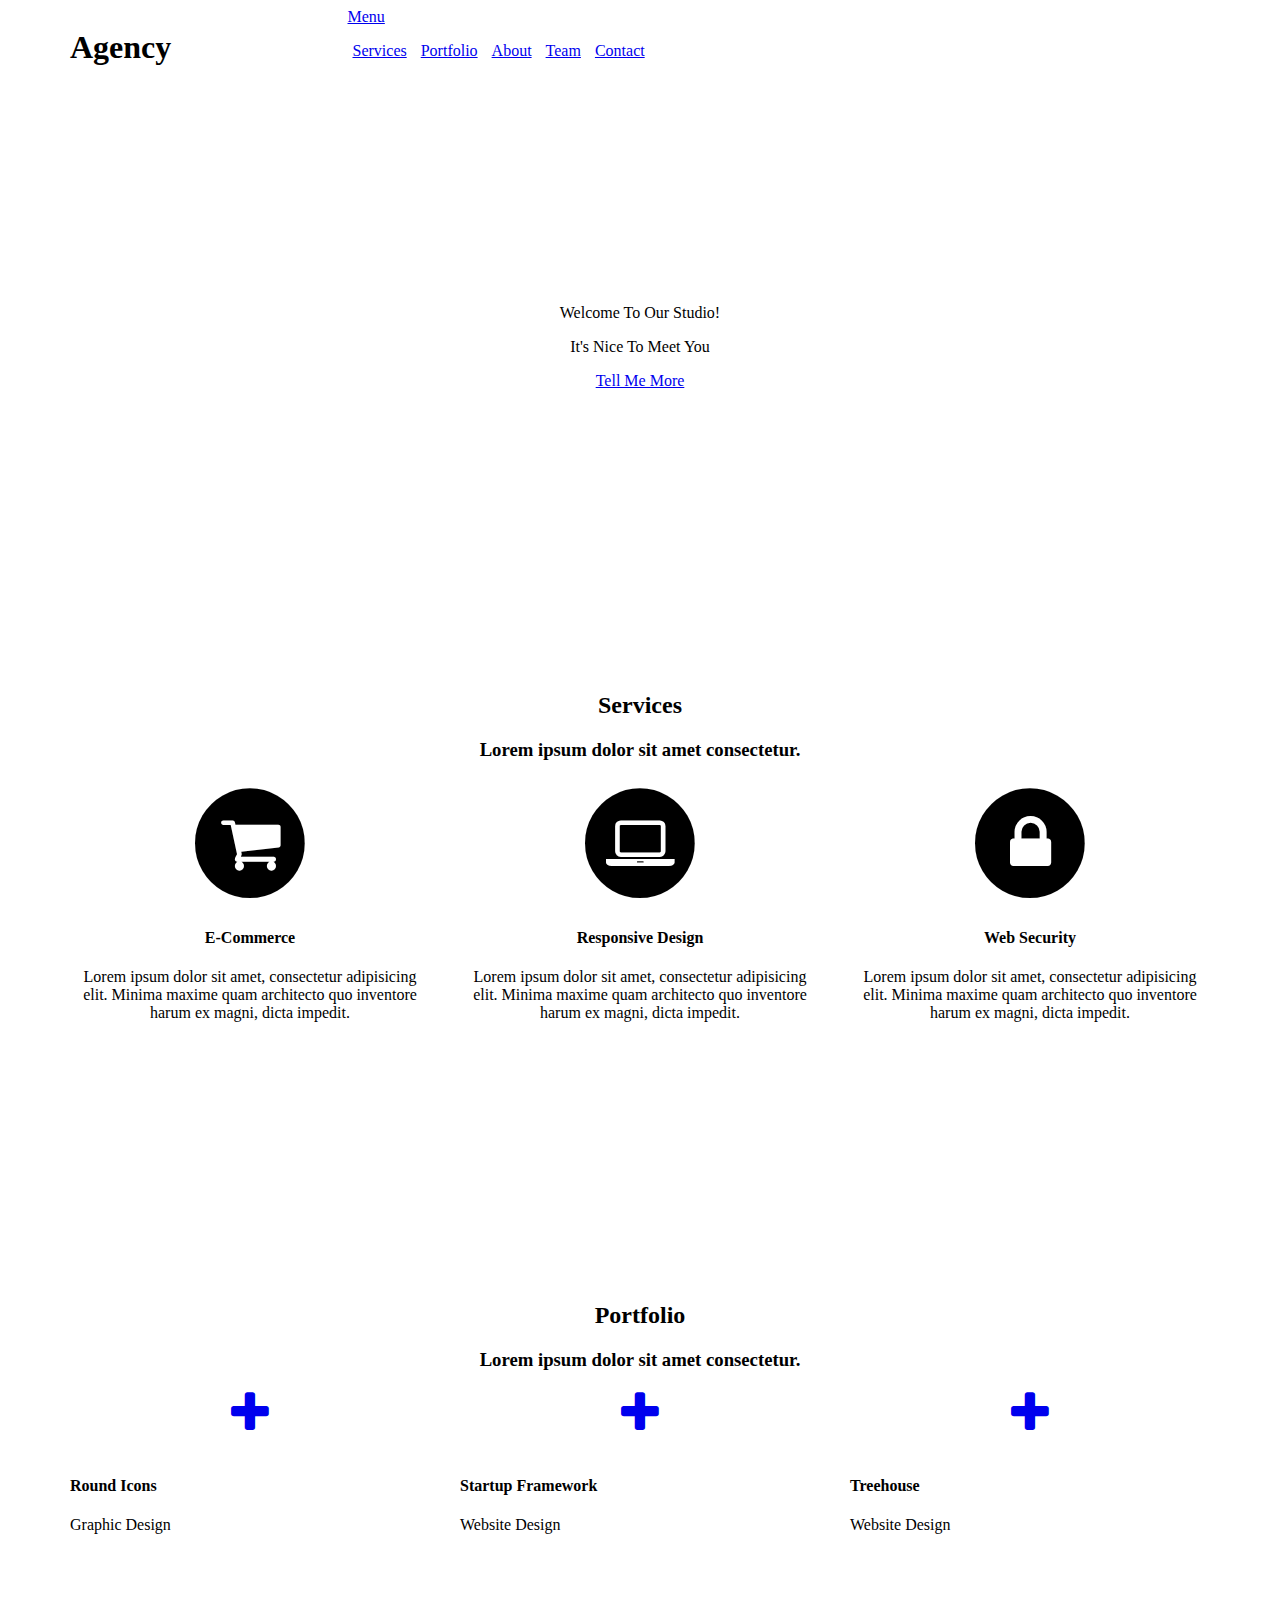
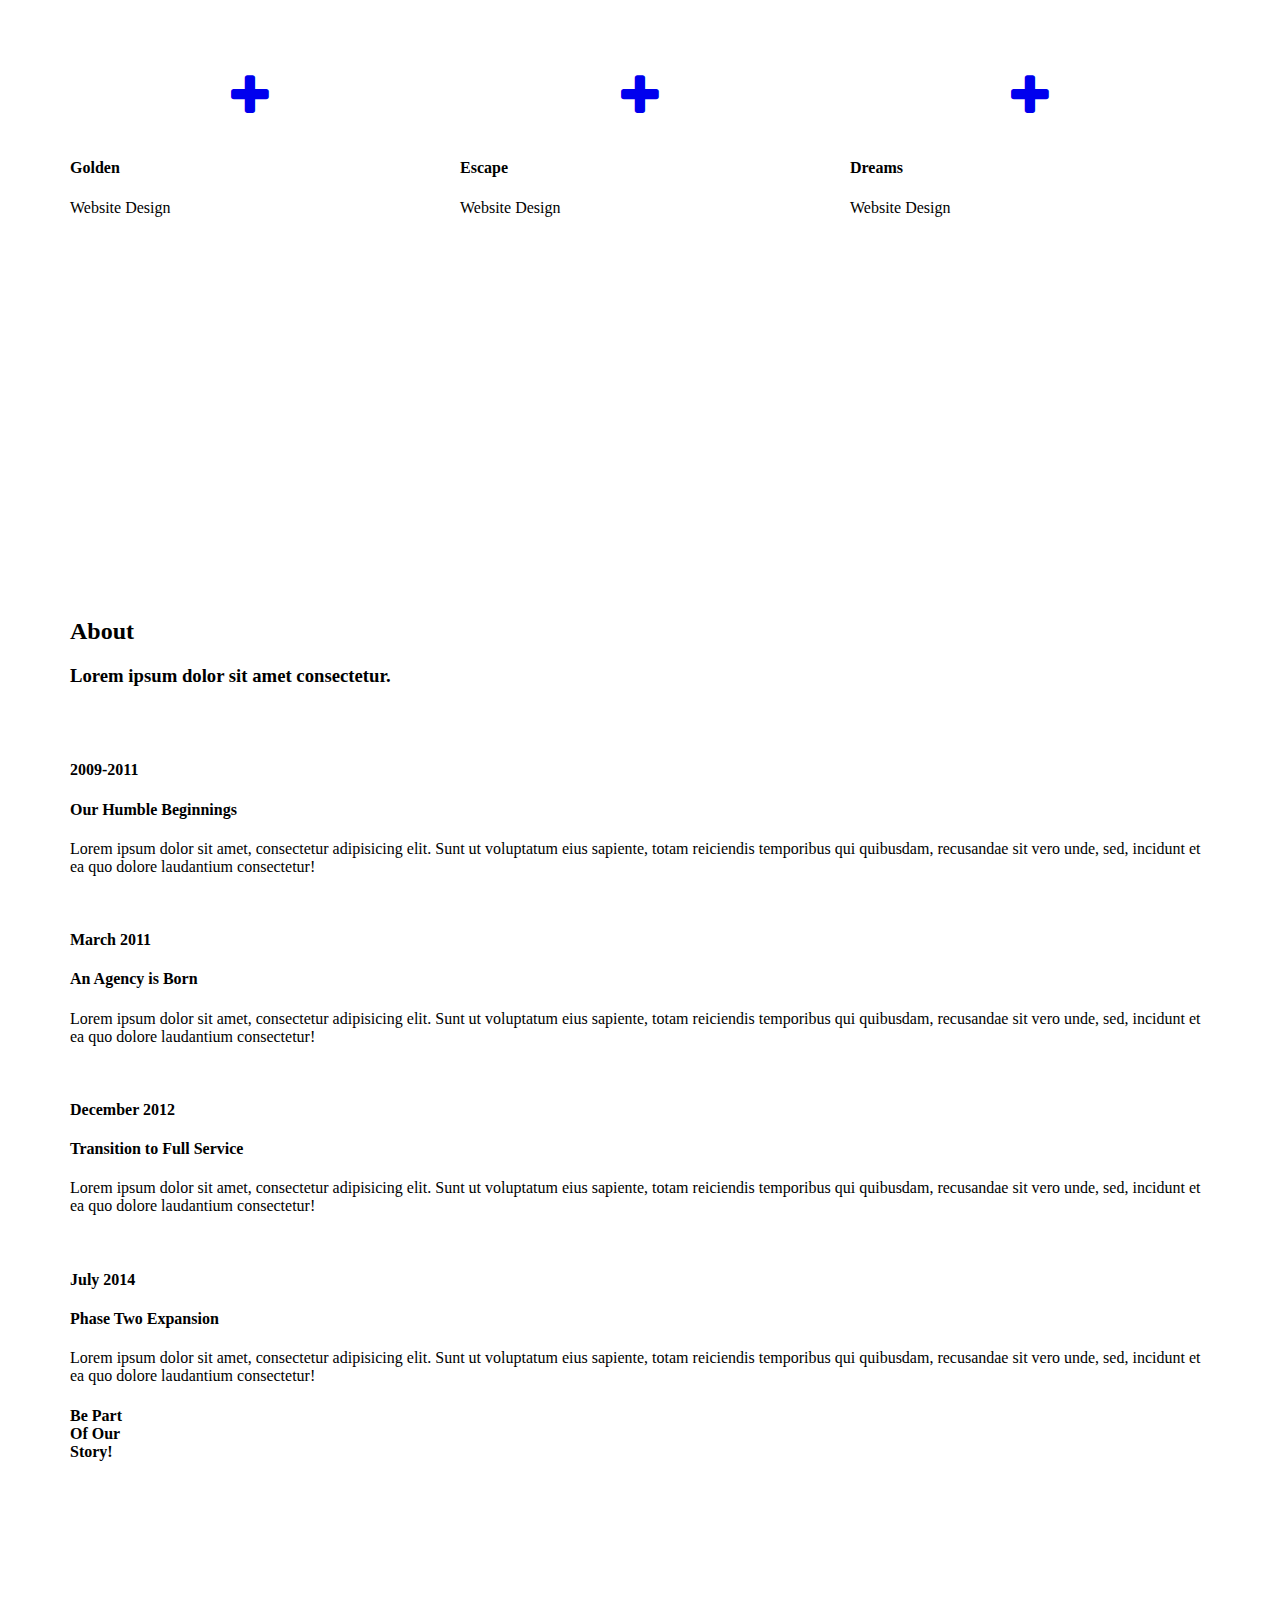
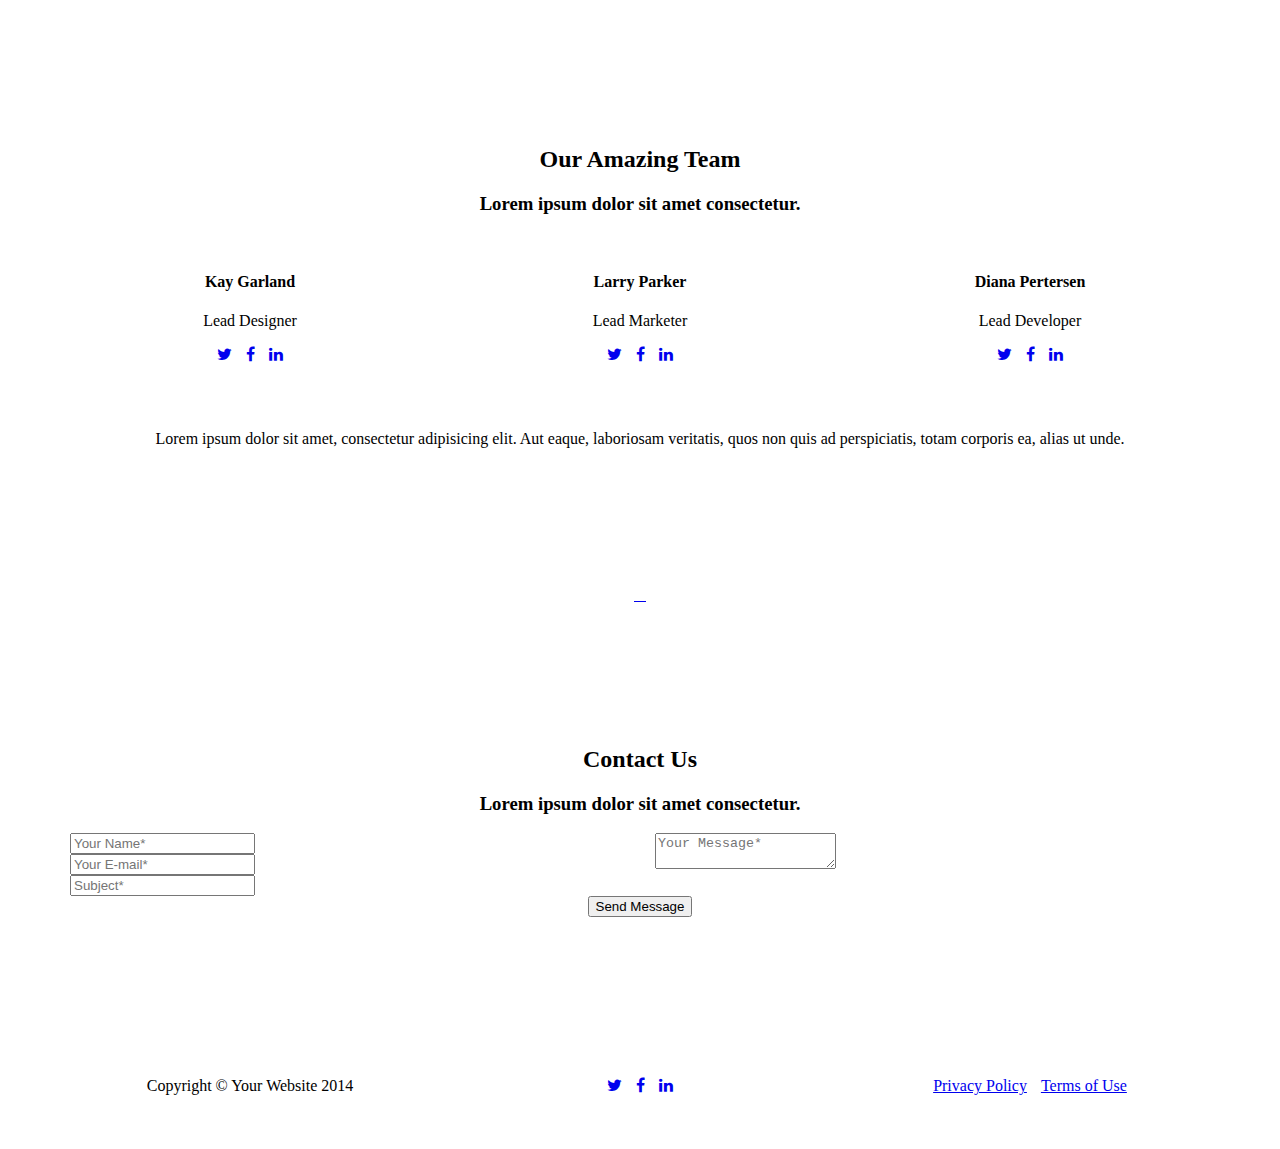
==== commit b9871794: "update 11/25" ====
--- a/agency/index.html
+++ b/agency/index.html
@@ -4,15 +4,17 @@
 <head>
     <meta charset="UTF-8">
     <meta name="viewport" content="width=device-width, initial-scale=1.0">
-    <title>Document</title>
+    <title>Agency</title>
     <link href="style.css" rel="stylesheet" type="text/css">
-    <script src="//code.jquery.com/jquery-1.11.0.min.js"></script>
-    <script type="text/javascript" src="toggle-navigation.js"></script>
+    
     <link href='https://fonts.googleapis.com/css?family=Roboto+Slab' rel='stylesheet' type='text/css'>
     <link href='https://fonts.googleapis.com/css?family=Montserrat:400,700' rel='stylesheet' type='text/css'>
     <link href='https://fonts.googleapis.com/css?family=Kaushan+Script' rel='stylesheet' type='text/css'>
     <link href='https://fonts.googleapis.com/css?family=Droid+Serif:400,400italic,700,700italic' rel='stylesheet' type='text/css'>
     <link rel="stylesheet" href="https://maxcdn.bootstrapcdn.com/font-awesome/4.4.0/css/font-awesome.min.css">
+    
+    <script src="http://code.jquery.com/jquery-1.11.0.min.js"></script>
+    <script type="text/javascript" src="toggle-navigation.js"></script>
 </head>
 
 <body id="page-top">
@@ -20,10 +22,10 @@
     <nav class="navbar navbar-fixed-top">
         <div class="container">
             <div class="row">
-                <div class="col-sm-6">
+                <div class="col-sm-3">
                     <h1 class="logo">Agency</h1>
                 </div>
-                <div class="col-sm-6">
+                <div class="col-sm-9">
                   <a href="#menu" class="menu-link">Menu</a>                   
                     <ul id="menu" class="list-inline">
                         <li>
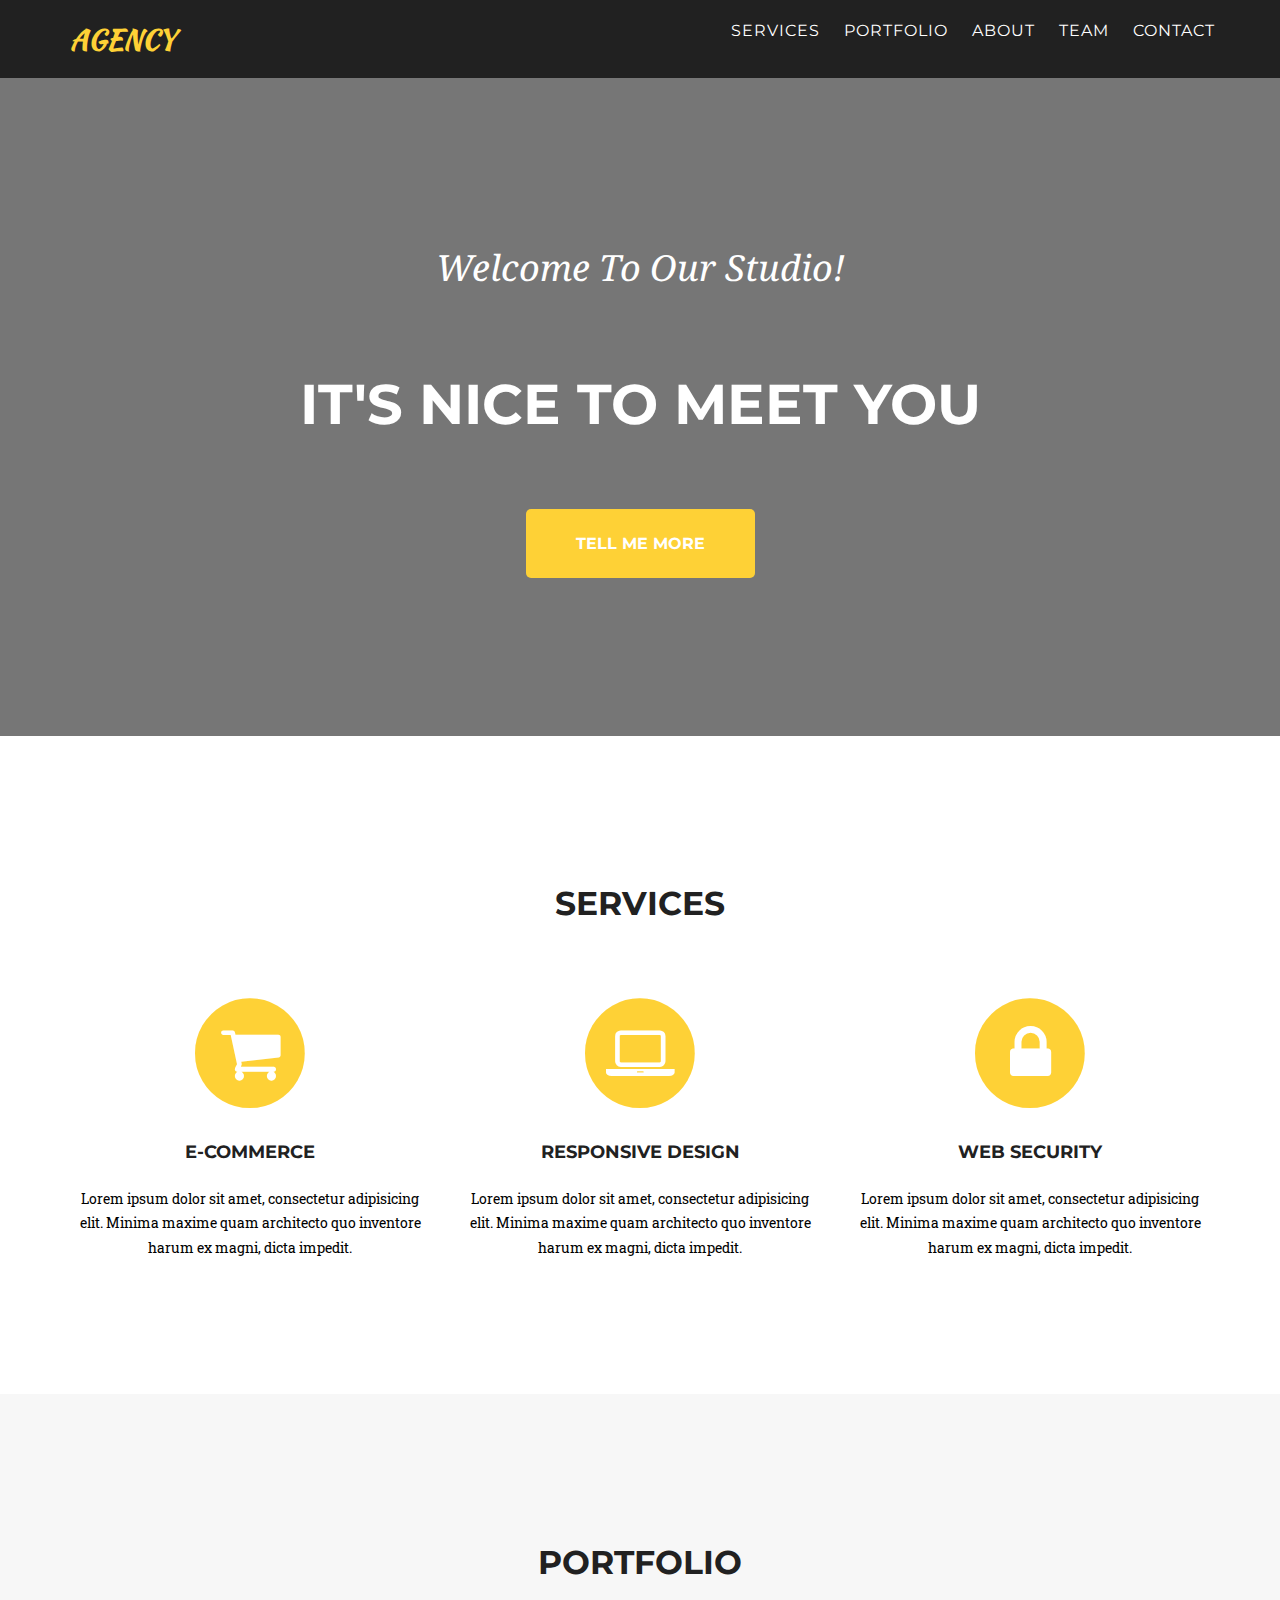
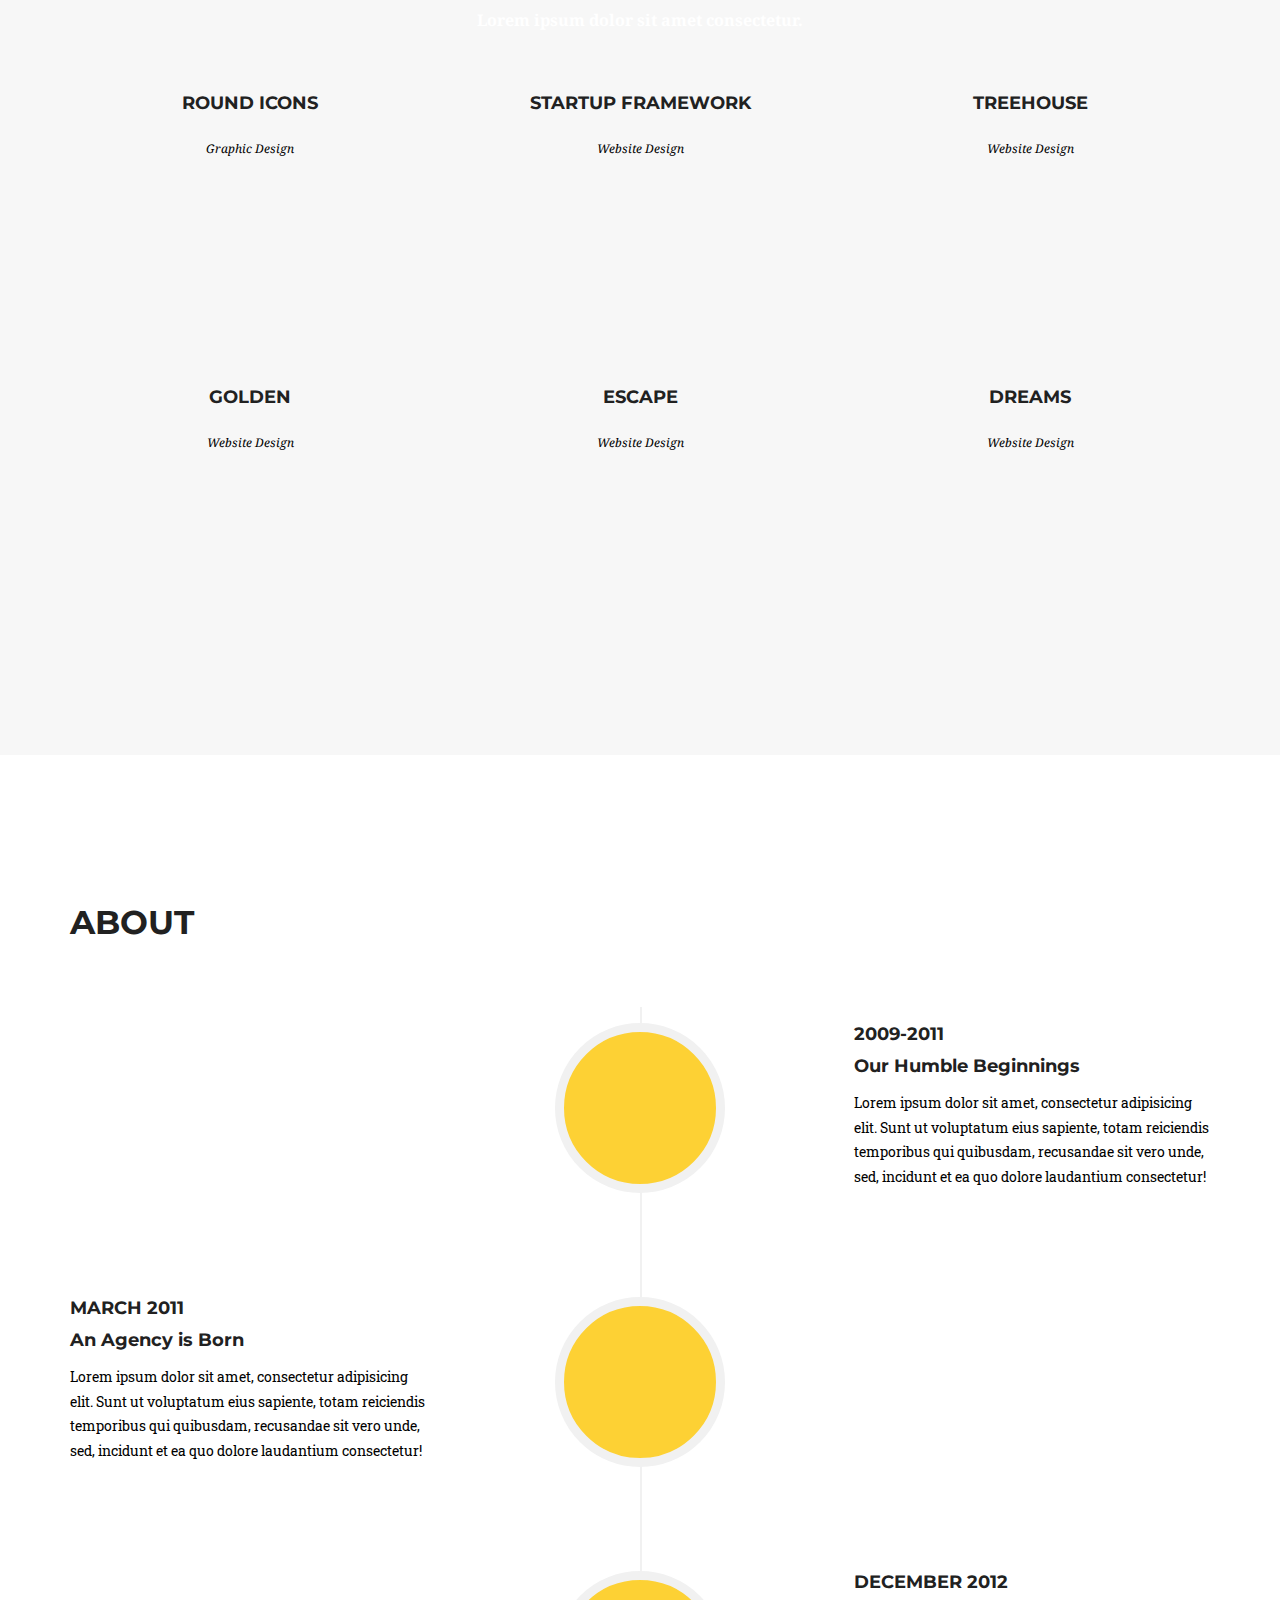
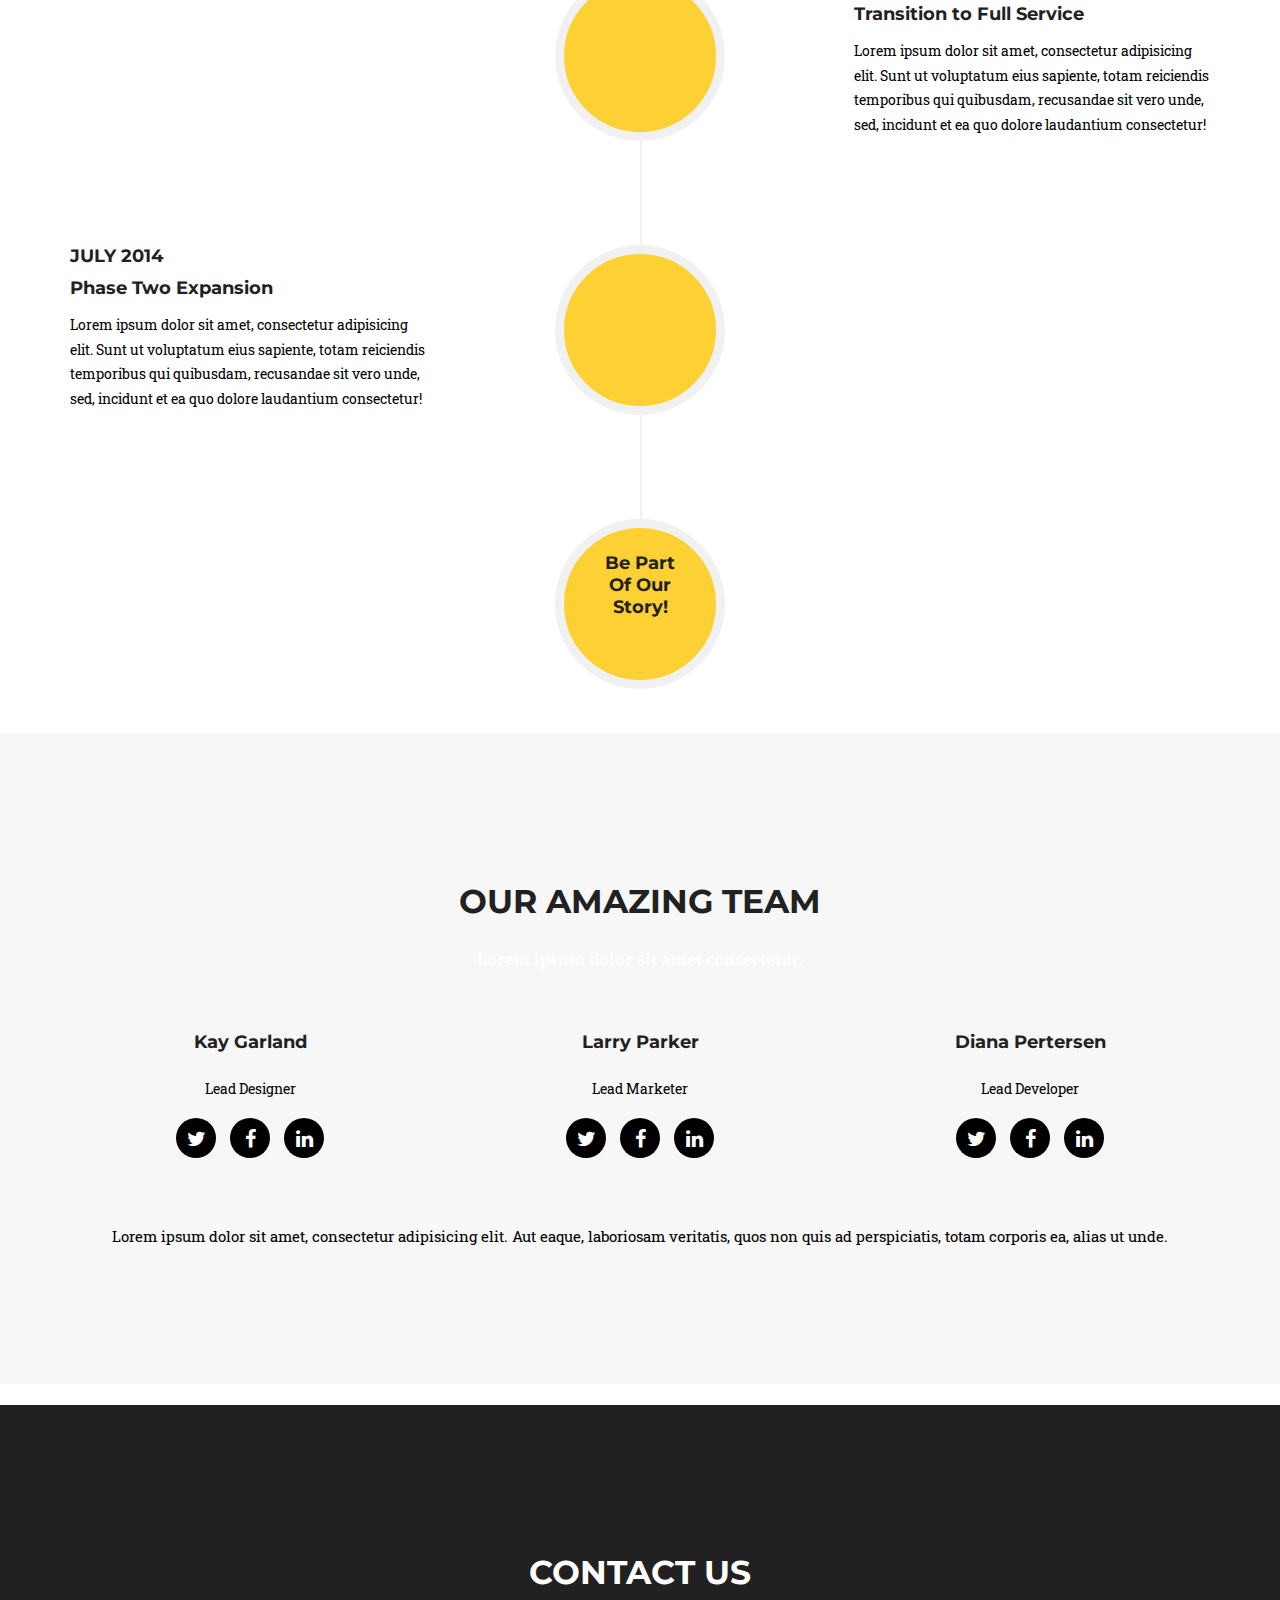
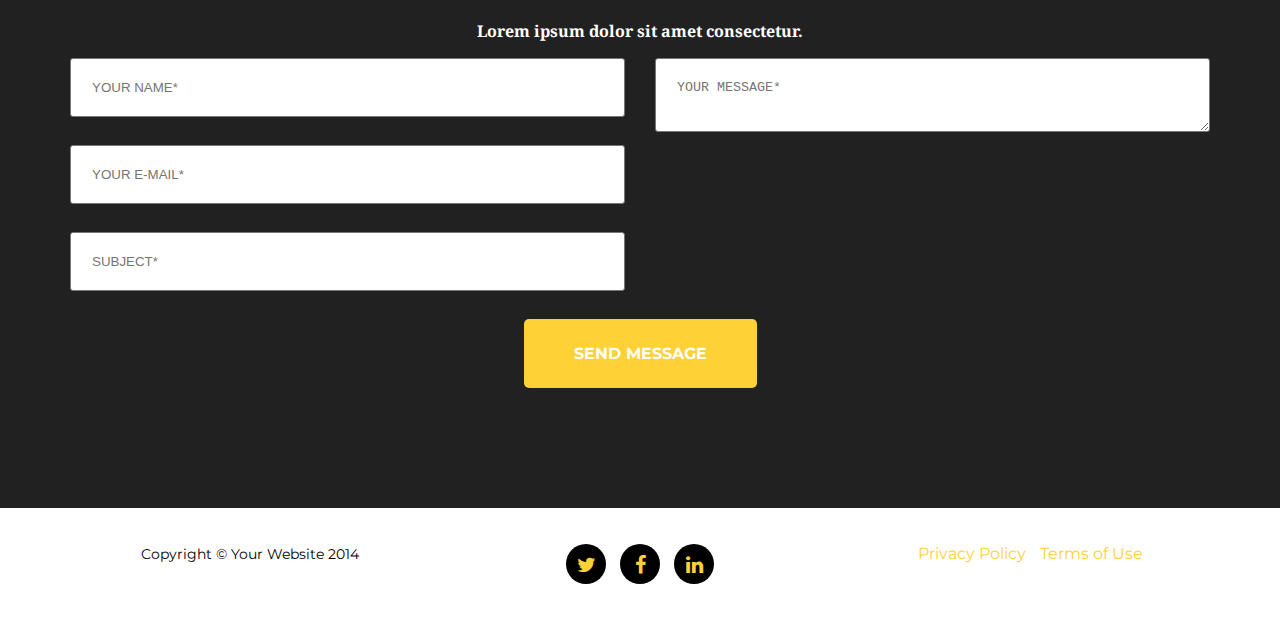
==== commit 2527151d: "relink again" ====
--- a/agency/index.html
+++ b/agency/index.html
@@ -5,7 +5,7 @@
     <meta charset="UTF-8">
     <meta name="viewport" content="width=device-width, initial-scale=1.0">
     <title>Agency</title>
-    <link href="style.css" rel="stylesheet" type="text/css">
+    <link href="css2.css" rel="stylesheet" type="text/css">
     
     <link href='https://fonts.googleapis.com/css?family=Roboto+Slab' rel='stylesheet' type='text/css'>
     <link href='https://fonts.googleapis.com/css?family=Montserrat:400,700' rel='stylesheet' type='text/css'>
--- a/agency/css2.css
+++ b/agency/css2.css
@@ -0,0 +1,597 @@
+.container {
+    width: 100%;
+    padding-right: 15px;
+    padding-left: 15px;
+    margin-right: auto;
+    margin-left: auto;
+    
+}
+
+.row {
+    margin-right: -15px;
+    margin-left: -15px;
+}
+
+.row:before,
+.row:after {
+    display: table;
+    content: " ";
+}
+
+.row:after {
+    clear: both;
+}
+
+.col-sm-2,
+.col-sm-3,
+.col-sm-4,
+.col-sm-6,
+.col-sm-8,
+.col-sm-12 {
+    /*float: left;*/
+    position: relative;
+    min-height: 1px;
+    padding-right: 15px;
+    padding-left: 15px;
+    width: 100%;
+}
+
+.img-responsive {
+    max-width: 100%;
+    height: auto;
+}
+
+.text-center {
+    text-align: center;
+}
+
+.list-inline {
+    padding-left: 0;
+    list-style: none;
+}
+
+.list-inline>li {
+    display: inline-block;
+    padding-right: 5px;
+    padding-left: 5px;
+}
+
+*,
+*:before,
+*:after {
+    box-sizing: border-box;
+}
+
+.intro-text {
+    padding-top: 200px;
+    padding-bottom: 158px;
+}
+
+section {
+    padding-top: 120px;
+    padding-bottom: 120px;
+}
+
+.portfolio-item {
+    margin-bottom: 50px;
+    padding-bottom: 120px;
+    text-align: center;
+}
+
+.timeline {
+    list-style: none;
+    padding: 0;
+}
+
+.team-member {
+    margin-bottom: 50px;
+}
+
+footer {
+    padding-top: 20px;
+    padding-bottom: 30px;
+}
+
+
+/*Timeline*/
+
+.img-circle {
+    border-radius: 50%;
+}
+
+.timeline-panel {
+    padding-left: 100px;
+ 
+    width:100%;
+float:right;
+text-align:left;
+}
+
+.timeline-image {
+    width: 174px;
+    height: 174px;
+    position: absolute;
+    left: 50%;
+    z-index: 100;
+    border-radius: 100%;
+    margin-left: -85px;
+    text-align: center;
+    border: 9px solid #f1f1f1;
+    background-color: #fdd134;
+    width:80px;
+height:80px;
+margin-left: 0;
+left:0;
+}
+
+.timeline-inverted > .timeline-panel {
+    padding-right: 0;
+    padding-left: 100px;
+    float: right;
+    text-align: left;
+}
+
+.timeline > li {
+    margin-bottom: 94px;
+}
+
+.timeline > li:after {
+    clear: both;
+}
+
+.timeline > li:before,
+.timeline > li:after {
+    content: " ";
+    display: table;
+}
+
+.timeline:before {
+    position: absolute;
+    top: 0;
+    bottom: 0;
+    left: 40px;
+    content: " ";
+    width: 2px;
+    background-color: #f1f1f1;
+}
+
+.portfolio-link {
+    position: relative;
+    display: block;
+     max-width:400px;
+margin: 0 auto;
+}
+
+.portfolio-hover {
+    position: absolute;
+    width: 100%;
+    height: 100%;
+    opacity: 0;
+    background: #ddbb45;
+    opacity: 0;
+    color: rgb(254, 209, 54);
+}
+
+.portfolio-hover:hover {
+    opacity: 1;
+}
+
+.portfolio-caption {
+    text-align: center;
+}
+
+.portfolio-hover i{
+position:absolute;
+top:40%;
+left:45%;
+    
+}
+
+
+/*color
+
+white #ffffff
+black (or almost black) #212121
+dark gray #767676
+light gray #f7f7f7
+yellow #fed136
+darker yellow  #ddbb45
+*/
+
+body {
+    color: #000000;
+    background-color: #ffffff;
+    margin:0;
+    
+}
+
+h2 {
+    color: #212121;
+}
+
+h3 {
+    color: #ffffff;
+}
+
+h4 {
+    color: #212121;
+}
+
+a {
+    color: #ffffff;
+    text-decoration: none;
+}
+
+nav {
+    background-color: #212121;
+}
+
+header {
+    background-color: #767676;
+}
+
+.logo {
+    color: #fed136;
+    font-family: 'Kaushan Script', cursive;
+    font-size: 28px;
+}
+
+.intro-lead-in {
+    color: white;
+    font-family: 'Droid Serif', serif;
+    font-size: 36px;
+    font-style: italic;
+}
+
+.intro-heading {
+    color: white;
+    font-family: 'Montserrat', sans-serif;
+    font-size: 56px;
+    text-transform: uppercase;
+    font-weight: 700;
+}
+
+.btn {
+    display: inline-block;
+    background-color: #fed136;
+    color: #ffffff;
+    text-transform: uppercase;
+    padding: 25px 50px;
+    text-align: center;
+    border-radius: 5px;
+    font-family: 'Montserrat', sans-serif;
+    font-size: 16px;
+    font-weight: 700;
+    text-transform: uppercase;
+    -webkit-transition: 0.3s;
+    -moz-transition: 0.3s;
+    -ms-transition: 0.3s;
+    transition: 0.3s;
+    border: 0 none;
+}
+
+#portfolio,
+#team {
+    background-color: #f7f7f7;
+}
+
+#contact {
+    background-color: #000000;
+}
+
+#contact h2 {
+    color: #ffffff;
+}
+
+footer a {
+    color: #fed136;
+}
+
+body {
+    font-family: 'Roboto Slab', sans-serif;
+}
+
+h1,
+h2,
+h3,
+h4,
+h5,
+h6 {
+    font-family: 'Montserrat', sans-serif;
+    text-transform: uppercase;
+    font-weight: 700
+}
+
+h4 {
+    font-size: 18px;
+}
+
+p {
+    font-size: 14px;
+    line-height: 1.75;
+}
+
+.navbar li a {
+    font-family: 'Montserrat', sans-serif;
+    text-transform: uppercase;
+    letter-spacing: 1px;
+}
+
+.section-heading {
+    font-size: 33px;
+}
+
+.section-subheading {
+    font-family: 'Droid Serif', serif;
+    font-size: 16px;
+    text-transform: none;
+    font-style: normal;
+}
+
+.portfolio-caption p {
+    font-family: 'Droid Serif', serif;
+    font-size: 12px;
+    font-style: italic;
+}
+
+.subheading {
+    text-transform: none;
+}
+
+.team-member h4 {
+    text-transform: none;
+}
+
+.social-buttons li a {
+    display: block;
+    background-color: black;
+    height: 40px;
+    width: 40px;
+    border-radius: 100%;
+    font-size: 20px;
+    line-height: 40px;
+}
+
+.large {
+    font-size: 15px;
+}
+
+.copyright {
+    font-family: 'Montserrat', sans-serif;
+}
+
+.quicklinks {
+    font-family: 'Montserrat', sans-serif;
+}
+
+.text-primary {
+    color: #fed136;
+}
+
+.navbar li a:hover {
+    color: #fed136;
+}
+
+.btn:hover {
+    background-color: #ddbb45;
+}
+
+.social-buttons li a:hover {
+    background-color: #fed136;
+}
+
+.quicklinks a:hover {
+    text-decoration: underline;
+}
+
+header {
+    background-image: url('img/header-bg.jpg');
+    background-position: center center;
+    background-repeat: no-repeat;
+}
+
+#contact {
+    background-color: #212121;
+    background-image: url('img/map-image.png');
+    background-position: 500px center;
+    background-repeat: no-repeat;
+    background-attachment: scroll;
+}
+
+#contact .section-heading {}
+
+.form-group {
+    margin-bottom: 28px;
+}
+
+.form-control {
+    display: block;
+    width: 100%;
+    padding: 21px;
+    border: 1px solid #767676;
+    border-radius: 3px;
+    text-transform: uppercase;
+}
+
+textarea.form-control {
+    min-height: 52px;
+}
+
+.menu-link {
+    position: absolute;
+    top: 40px;
+    right: 30px;
+    color: #fed136;
+    text-transform: uppercase;
+}
+
+#menu {
+    transition: all 0.3s ease-out;
+    overflow: hidden;
+    max-height: 0;
+}
+
+#menu a {
+    transition: 0.3s ease-in-out;
+}
+
+#menu.active {
+    max-height: 25em;
+}
+
+#menu li {
+    display: block;
+}
+
+#menu a {
+    display: block;
+    padding: 15px;
+}
+
+.timeline-panel > h4 {
+margin-top:0;
+margin-bottom:10px;
+}
+
+.timeline-image > h4{
+ font-size:10px;
+}
+
+/* Small devices (tablets, 768px and up) */
+
+@media (min-width: 768px) {
+    .container {
+        width: 750px;
+    }
+    .col-sm-12 {
+        width: 100%;
+    }
+    .col-sm-8 {
+        width: 66.66666667%;
+    }
+    .col-sm-6 {
+        width: 50%;
+    }
+    .col-sm-4 {
+        width: 33.33333333%;
+    }
+    .col-sm-3 {
+        width: 5%;
+    }
+    .col-sm-2 {
+        width: 16.66666667%;
+    }
+    .col-sm-2,
+    .col-sm-3,
+    .col-sm-4,
+    .col-sm-6,
+    .col-sm-8,
+    .col-sm-12 {
+        float: left;
+    }
+    .navbar-fixed-top {
+        position: fixed;
+        top: 0;
+        right: 0;
+        left: 0;
+        z-index: 1000;
+    }
+    .menu-link {
+        display: none;
+    }
+    #menu {
+        padding-top: 0;
+        max-height: none;
+          float:right;
+
+    }
+    #menu li {
+        display: inline-block;
+    }
+    #menu a {
+        padding: 5px;
+    }
+    
+    
+    .timeline-image{
+   width:100px;
+height:100px;
+margin-left: -50px;
+left:50%;
+    }
+    
+    .timeline-panel{
+    padding-left:30px;
+    width:40%;
+    }
+    
+     .timeline-inverted > .timeline-panel {
+           padding-right:20px;
+padding-left:0;
+          }
+    
+    .timeline-image > h4 {
+     font-size:13px;
+    }
+    
+    .timeline:before{
+    left:50%;
+    }
+}
+
+
+/* Medium devices (desktops, 992px and up) */
+
+@media (min-width: 992px) {
+    .container {
+        width: 970px;
+    }
+    
+    .timeline-image{
+   width:150px;
+height:150px;
+margin-left:-75px;
+    }
+    
+      .timeline-panel{
+          padding-left:20px;
+      }
+          
+    .timeline-inverted > .timeline-panel {
+        float:left;
+text-align:left;
+          }
+    
+        .timeline-image > h4 {
+     font-size:18px;
+    }
+    
+    .team-member{
+     margin-left:auto;
+margin-right:auto;
+
+    }
+}
+
+
+/* Large devices (large desktops, 1200px and up) */
+
+@media (min-width: 1200px) {
+    .container {
+        width: 1170px;
+    }
+    
+    .timeline-image{
+  width:170px;
+height:170px;
+margin-left: -85px;
+    }
+    
+    .timeline-panel{
+    padding-left:100px;
+    }
+        
+  .timeline-inverted > .timeline-panel  {
+         padding-right:100px;
+        }
+}
